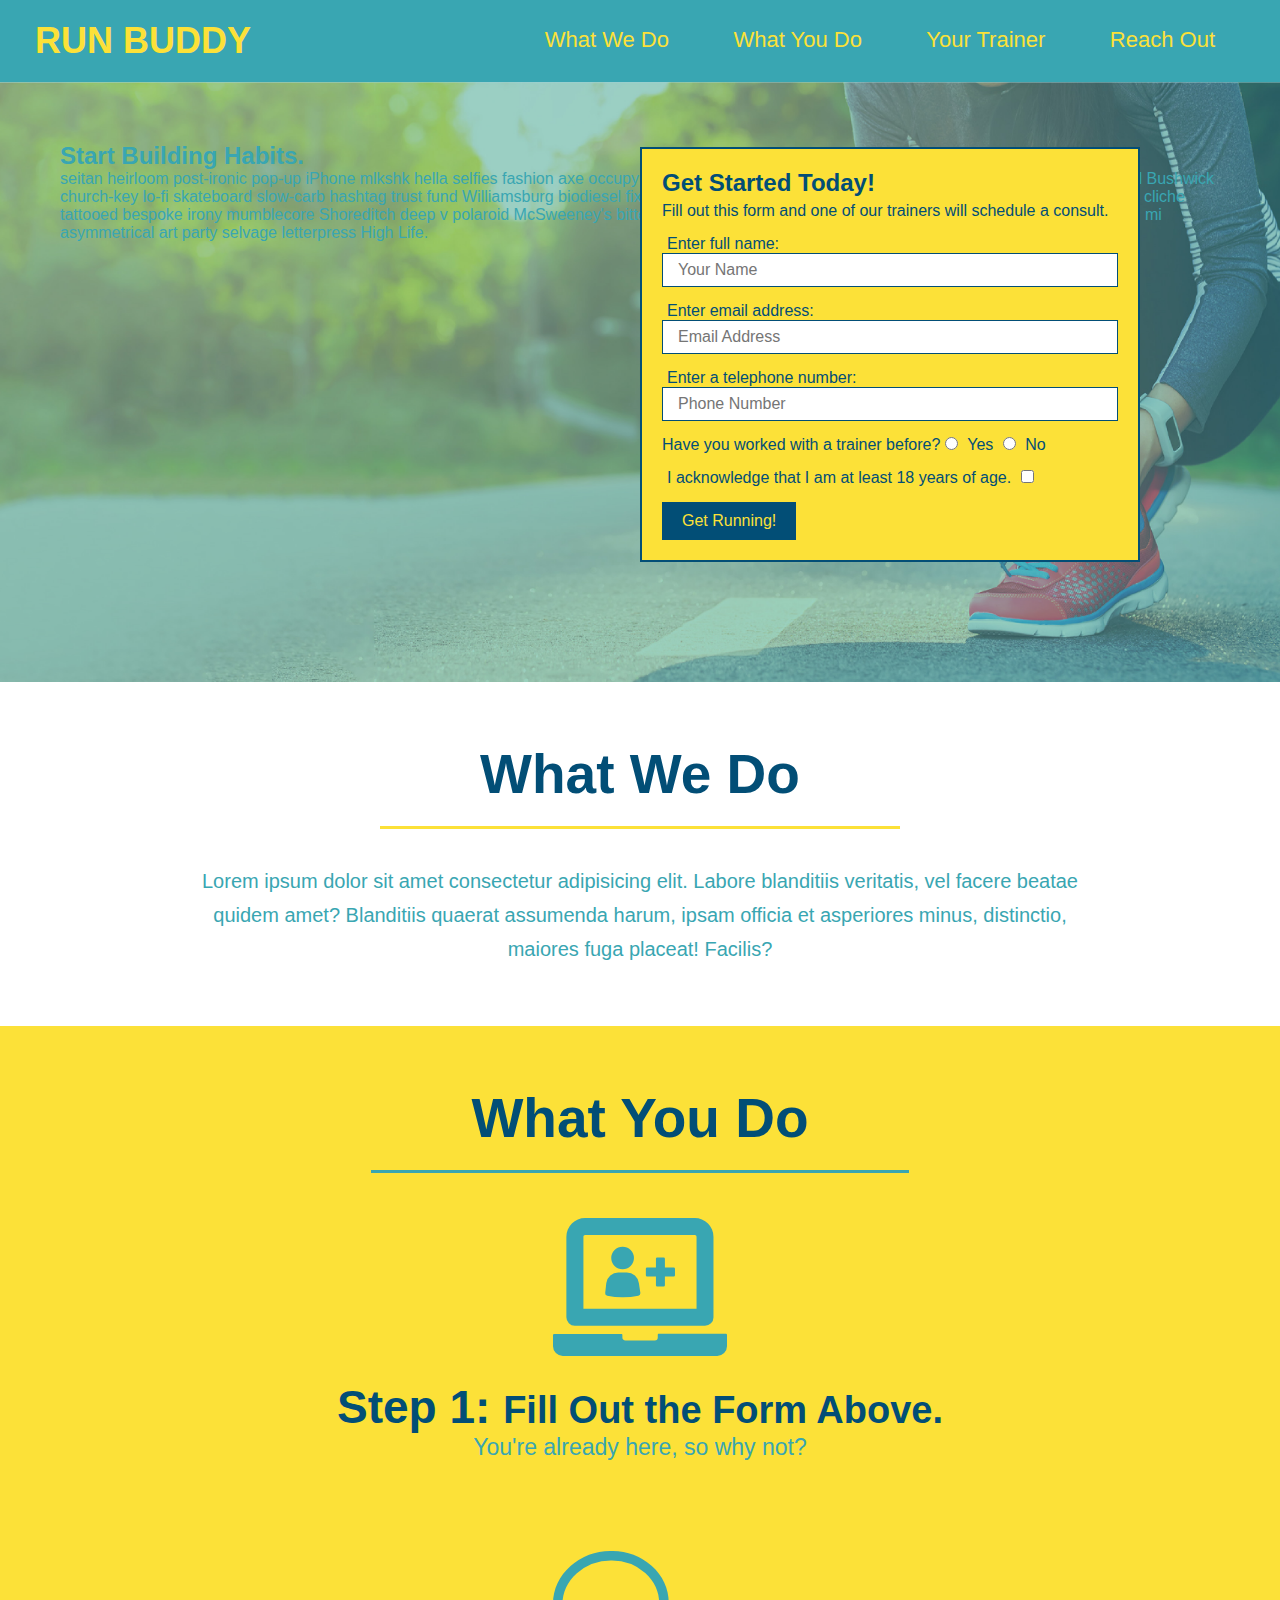
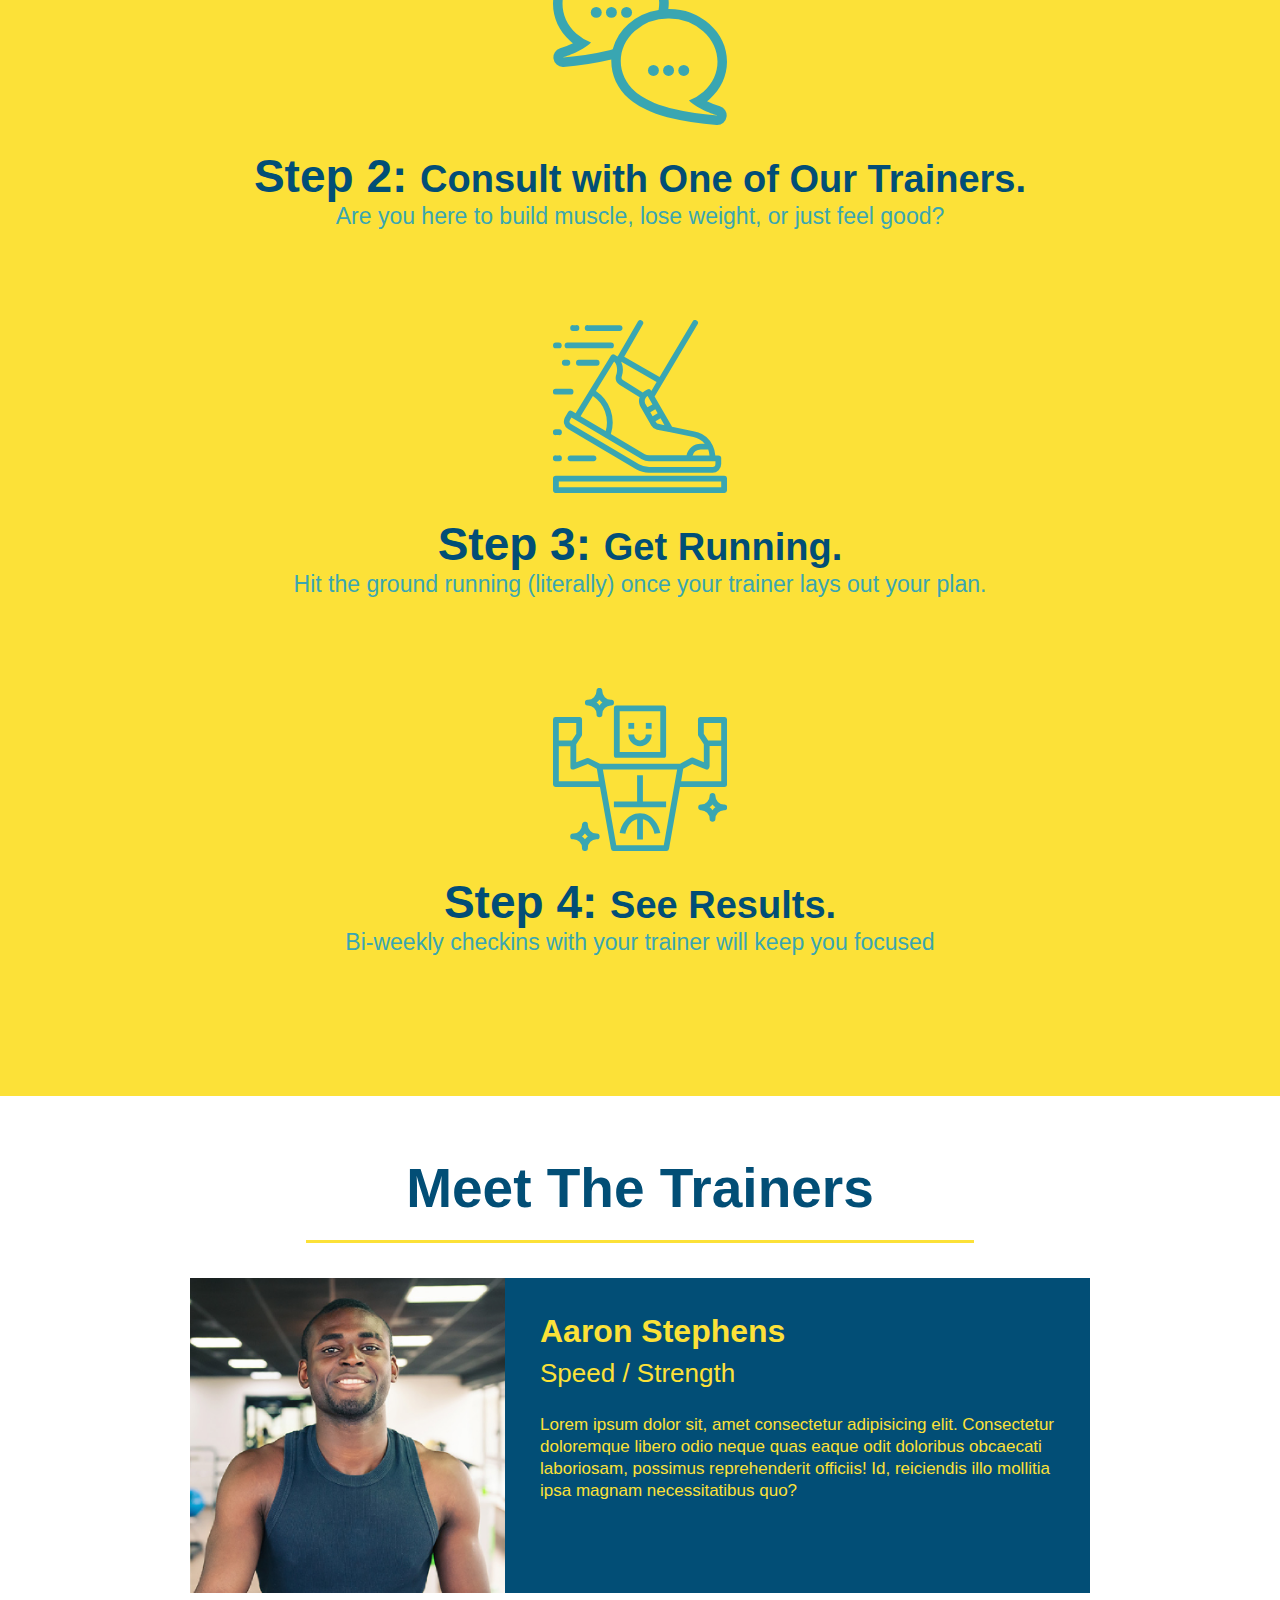
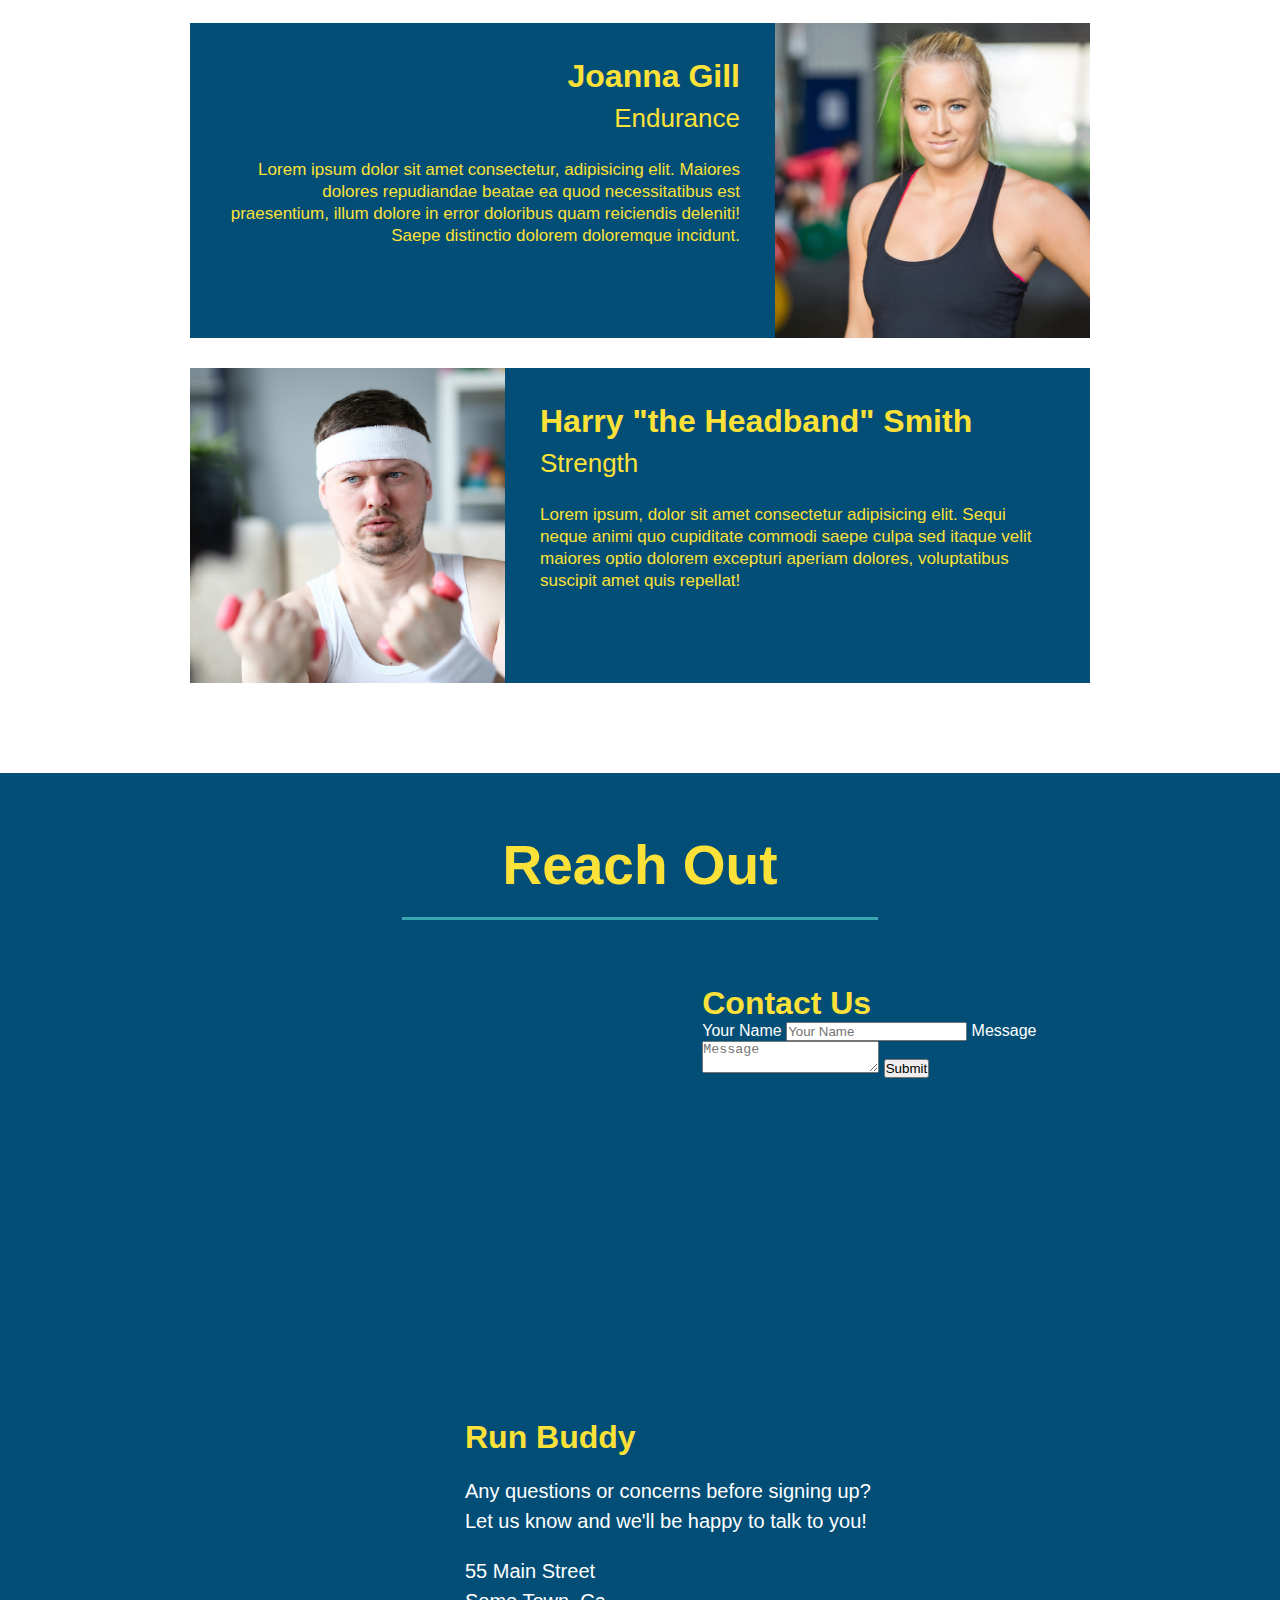
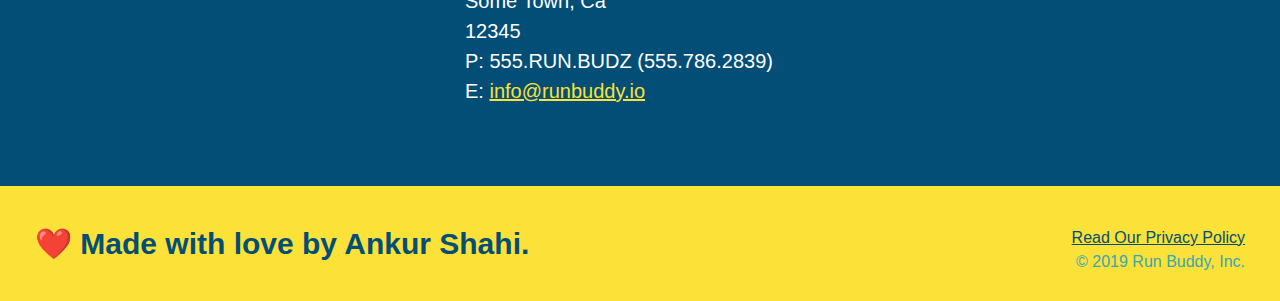
==== index.html @ aff2d330 "add contact form" ====
<!DOCTYPE html>
<html lang="en">
<head>
    <meta charset="UTF-8">
    <meta http-equiv="X-UA-Compatible" content="IE=edge">
    <meta name="viewport" content="width=device-width, initial-scale=1.0">
    <link rel="stylesheet" href="./assets/css/style.css"/>
    <title>Run Buddy</title>
</head>
<body>
    <!-- navigation -->
    <header>
        <h1><a href="/">RUN BUDDY</a></h1>
        <nav>
            <ul>
                <li><a href="#what-we-do">What We Do</a></li>
                <li><a href="#what-you-do">What You Do</a></li>
                <li><a href="#your-trainers">Your Trainer</a></li>
                <li><a href="#reach-out">Reach Out</a></li>
            </ul>
        </nav>
    </header>
    
    <!-- hero/jumbotron -->
    <section class="hero">
        <div class="hero-cta">
            <h2>Start Building Habits.</h2>
            <p>
                seitan heirloom post-ironic pop-up iPhone mlkshk hella selfies fashion axe occupy readymade put a bird on it messenger bag Wes Anderson Schlitz plaid Bushwick church-key lo-fi skateboard slow-carb hashtag trust fund Williamsburg biodiesel fixie farm-to-table 8-bit banjo XOXO Banksy chillwave bicycle rights retro cliche tattooed bespoke irony mumblecore Shoreditch deep v polaroid McSweeney's bitters cray gentrify tofu Marfa you probably haven't heard of them yr banh mi asymmetrical art party selvage letterpress High Life.
            </p>
        </div>
        <div class="hero-form">
            <h3>Get Started Today!</h3>
            <p>Fill out this form and one of our trainers will schedule a consult.</p>
            <form>
                <label for="name">Enter full name:</label>
                <input type="text" placeholder="Your Name" name="name" id="name" class="form-input"/>
                <label for="email">Enter email address:</label>
                <input type="email" placeholder="Email Address" name="email" id="email" class="form-input" />
                <label for="phone">Enter a telephone number:</label>
                <input type="tel" placeholder="Phone Number" name="phone" id="phone" class="form-input">
                <p>Have you worked with a trainer before?
                    <input type="radio" name="trainer-confirm" value="yes" id="trainer-yes">
                    <label for="trainer-yes">Yes</label>
                    <input type="radio" name="trainer-confirm" value="no" id="trainer-no">
                    <label for="trainer-yes">No</label>
                </p>
                <p>
                    <label for="checkbox">I acknowledge that I am at least 18 years of age.</label>
                    <input type="checkbox" name="age-confirm" id="checkbox" value="yes">
                </p>
                <button type="submit">Get Running!</button>
            </form>
        </div>
    </section>

    <!-- "what we do" section -->
    <section id="what-we-do" class="intro">
        <h2 class="section-title primary-border">What We Do</h2>
        <p>Lorem ipsum dolor sit amet consectetur adipisicing elit. Labore blanditiis veritatis, vel facere beatae quidem amet? Blanditiis quaerat assumenda harum, ipsam officia et asperiores minus, distinctio, maiores fuga placeat! Facilis?</p>
    </section>
    
    <!-- "what you do" section -->
    <section id="what-you-do" class="steps">
        <h2 class="section-title secondary-border">What You Do</h2>

        <div>
            <img src="./assets/images/step-1.svg" alt=""/>
            <h3>Step 1: <span class="">Fill Out the Form Above.</span></h3>
            <p>You're already here, so why not?</p>
        </div>

        <div>
            <img src="./assets/images/step-2.svg" alt=""/>
            <h3>Step 2: <span>Consult with One of Our Trainers.</span></h3>
            <p>Are you here to build muscle, lose weight, or just feel good?</p>
        </div>

        <div>
            <img src="./assets/images/step-3.svg" alt=""/>
            <h3>Step 3: <span>Get Running.</span></h3>
            <p>Hit the ground running (literally) once your trainer lays out your plan.</p>
        </div>

        <div>
            <img src="./assets/images/step-4.svg" alt=""/>
            <h3>Step 4: <span>See Results.</span></h3>
            <p>Bi-weekly checkins with your trainer will keep you focused</p>
        </div>
    </section>
    
    <!-- "meet the trainers" section -->
    <section id="your-trainers" class="trainers">
        <h2 class="section-title primary-border">Meet The Trainers</h2>
        <article class="trainer">
            <img src="./assets/images/trainer-1.jpg" alt="Arron Stephens in his workout clothes, ready to pump iron"/>
            <div class="trainer-bio text-left">
                <h3>Aaron Stephens</h3>
                <h4>Speed / Strength</h4>
                <p>Lorem ipsum dolor sit, amet consectetur adipisicing elit. Consectetur doloremque libero odio neque quas eaque odit doloribus obcaecati laboriosam, possimus reprehenderit officiis! Id, reiciendis illo mollitia ipsa magnam necessitatibus quo?</p>  
            </div>
        </article>

        <article class="trainer">
            <div class="trainer-bio text-right">
                <h3>Joanna Gill</h3>
                <h4>Endurance</h4>
                <p>Lorem ipsum dolor sit amet consectetur, adipisicing elit. Maiores dolores repudiandae beatae ea quod necessitatibus est praesentium, illum dolore in error doloribus quam reiciendis deleniti! Saepe distinctio dolorem doloremque incidunt.</p>
            </div>
            <img src="./assets/images/trainer-2.jpg" alt="Joanna Gill cooling off after a workout"/>
        </article>

        <article class="trainer">
            <img src="./assets/images/trainer-3.jpg" alt="Harry Smith wearing a headband and lifting comically small pink weights" />
            <div class="trainer-bio text-left">
              <h3>Harry "the Headband" Smith</h3>
              <h4>Strength</h4>
              <p>
                Lorem ipsum, dolor sit amet consectetur adipisicing elit. Sequi neque animi quo cupiditate commodi saepe culpa sed
                itaque velit maiores optio dolorem excepturi aperiam dolores, voluptatibus suscipit amet quis repellat!
              </p>
            </div>
          </article>
    </section>
    
    <!-- "reach out" section -->
    <section id="reach-out" class="contact">
        <h2 class="section-title secondary-border">Reach Out</h2>
        <div class="contact-info">
            <div>
                <iframe 
                src="https://www.google.com/maps/embed?pb=!1m18!1m12!1m3!1d2889.645141025441!2d-79.64444258394111!3d43.59310727912338!2m3!1f0!2f0!3f0!3m2!1i1024!2i768!4f13.1!3m3!1m2!1s0x882b47149e001f97%3A0xf50b13c4cabe7fbc!2sSquare%20One%20Shopping%20Centre!5e0!3m2!1sen!2sca!4v1635217441293!5m2!1sen!2sca"
                style="border:0;" 
                allowfullscreen="" 
                loading="lazy">
                </iframe>
            </div>
            <div>
                <h3>Contact Us</h3>
                <form>
                    <label for='contact-name'>Your Name</label>
                    <input type="text" name="contact-name" id="contact-name" placeholder="Your Name"/>
                
                    <label for="contact-message">Message</lable>
                    <textarea id="contact-message" name="contact-message" placeholder="Message"></textarea>
                
                    <button type="submit">Submit</button>
                </form>
            </div>
            <div>
                <h3>Run Buddy</h3>
                <p> Any questions or concerns before signing up? <br/>
                    Let us know and we'll be happy to talk to you!
                </p>
                <address>
                    55 Main Street<br/>
                    Some  Town, Ca<br/>
                    12345<br/>
                    P: 555.RUN.BUDZ (555.786.2839)<br/>
                    E: <a href="mailto:info@runbuddy.io">info@runbuddy.io</a><br/>
                </address>
            </div>
        </div>
    </section>
    
    <!-- footer -->
    <footer>
        <h2>❤️ Made with love by Ankur Shahi.</h2>
        <div>
            <a href="./privacy-policy.html">Read Our Privacy Policy</a><br/>
            &copy; 2019 Run Buddy, Inc.
        </div>
    </footer>
    
</body>
</html>
---- assets/css/style.css ----
* {
    margin:0;
    padding: 0;
    box-sizing: border-box;
}
body {
    color: #39a6b2;
    font-family: Helvetica, Arial, sans-serif;
  }

header {
    padding: 20px 35px;
    background-color: #39a6b2;
}

header h1 {
    font-weight: bold;
    font-size: 36px;
    color: #fce138;
    margin: 0;
    display: inline;
}

header a {
    color: #fce138;
    text-decoration: none;
}

header nav {
    float: right;
    margin: 7px 0;;
}

header nav ul li {
    display: inline;
}

header nav ul li a {
    margin: 0 30px;
    font-weight: lighter;
    font-size: 22px;
}

footer {
    background: #fce138;
    width: 100%;
    padding: 40px 35px;
}

footer h2 {
    display: inline;
    margin: 0;
    font-size: 30px;
    color: #024e76;
}

footer div {
    float: right;
    line-height: 1.5;
    text-align: right;
}

footer a {
    color: #024e76;
}

section {
    padding: 60px;
}

/* Hero Style Start */
.hero {
    background-image: url("../images/hero-bg.jpg");
    background-size: cover;
    background-position: center;
    height: 600px;
    position: relative;
}

.hero-form {
    color: #024e76;
    background-color:#fce138;
    width: 500px;
    padding: 20px;
    border:#024e76 solid 2px;
    position: absolute;
    right: 140px;
    bottom:120px;
}

.hero-form h3 {
    font-size: 24px;
    margin: 0;
}

.hero-form p {
    margin: 5px 0 15px 0;
}

.form-input {
    border: 1px solid #024e76;
    display: block;
    padding:7px 15px;
    font-size: 16px;
    color: #024e76;
    width:100%;
    margin-bottom: 15px;;
}
.hero-form label {
    margin: 0 5px;
}

.hero-form button {
    background-color: #024e76;
    color:#fce138;
    padding: 10px 20px;
    border: none;
    font-size: 16px;
}
/* Hero Style Ends */

.intro {
    text-align: center;
}

.intro p {
    line-height: 1.7;
    color: #39a6b2;
    width: 80%;
    font-size: 20px;
    margin: 0 auto;
}

.steps {
    text-align: center;
    background: #fce138;
}

.steps div {
    margin-bottom: 80px;
}

.steps img {
    width: 15%;
    margin: 10px 0;
}

.steps h3 {
    color:#024e76;
    font-size: 46px;
    margin-top: 10px;
}

.steps p {
    color: #39a6b2;
    font-size: 23px;
}

.steps span {
    font-size: 38px;
}

.section-title {
    font-size: 55px;
    color: #024e76;
    margin-bottom: 35px;
    padding: 0 100px 20px 100px;
    border-bottom: 3px solid;
    display: inline-block;
}

.primary-border {
    border-color: #fce138
}

.secondary-border {
    border-color: #39a6b2;
}

.trainers {
    text-align: center;
}

.trainer {
    width: 900px;
    margin: 0 auto 30px auto;
    background: #024e76;
    color: #fce138;
    overflow: auto;
}

.trainer img {
    width:35%;
    float: left;
}

.trainer-bio {
    padding: 35px;
    float: left;
    width:65%;
}

.text-left {
    text-align: left;
}

.text-right {
    text-align: right;
}

.trainer-bio h3 {
    font-size: 32px;
    margin-bottom: 8px;
}

.trainer-bio h4 {
    font-weight: lighter;
    font-size: 26px;
    margin-bottom: 25px;
}

.trainer-bio p {
    font-size: 17px;
    line-height: 1.3;
}

.contact {
    background: #024e76;
    text-align: center;
}

.contact h2 {
    color: #fce138;
}

.contact-info iframe {
    width: 400px;
    height: 400px;
}

.contact-info div {
    width: 410px;
    display:inline-block;
    vertical-align: top;
    text-align: left;
    margin: 30px 0 0 60px;
    color: white
}
.contact-info h3 {
    color: #fce138;
    font-size: 32px;
}

.contact-info p, .contact-info address {
    margin: 20px 0;
    font-size: 20px;
    line-height: 1.5;
    font-style: normal;
}

.contact-info a {
    color: #fce138;
}
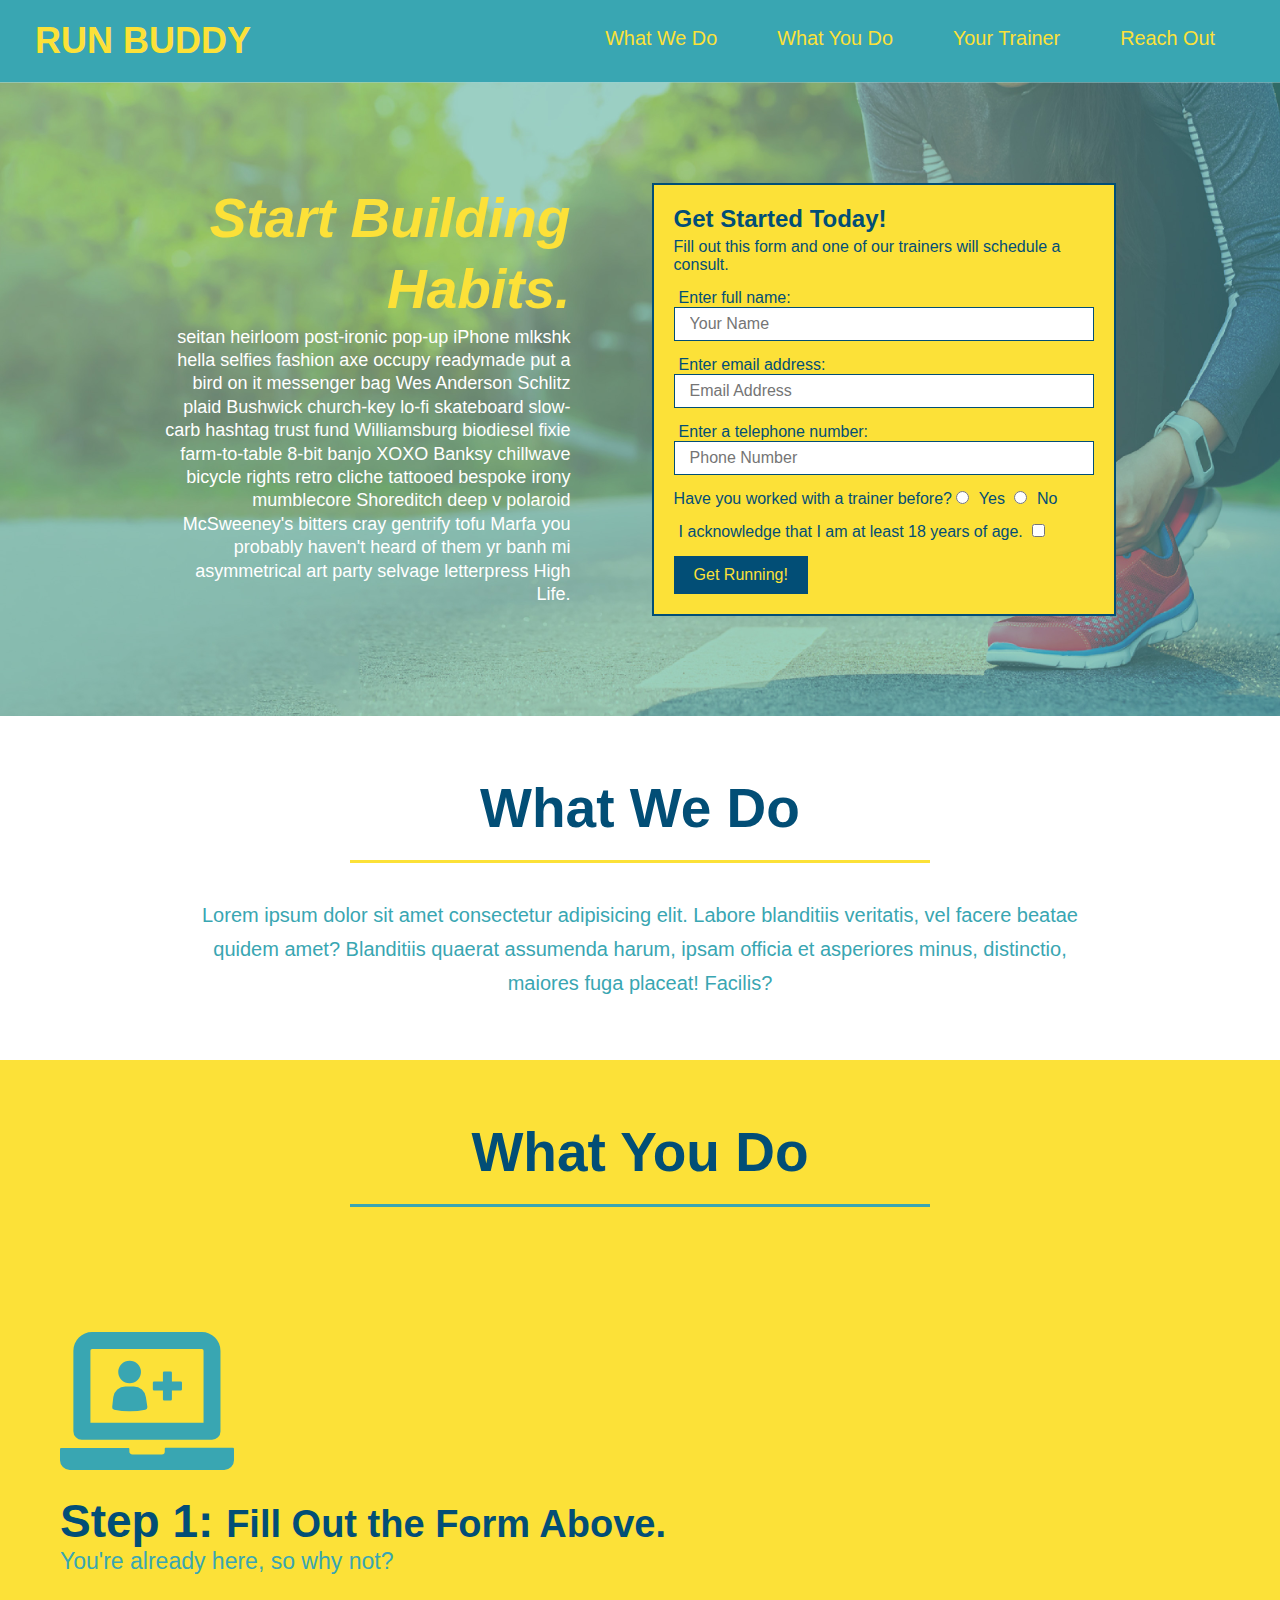
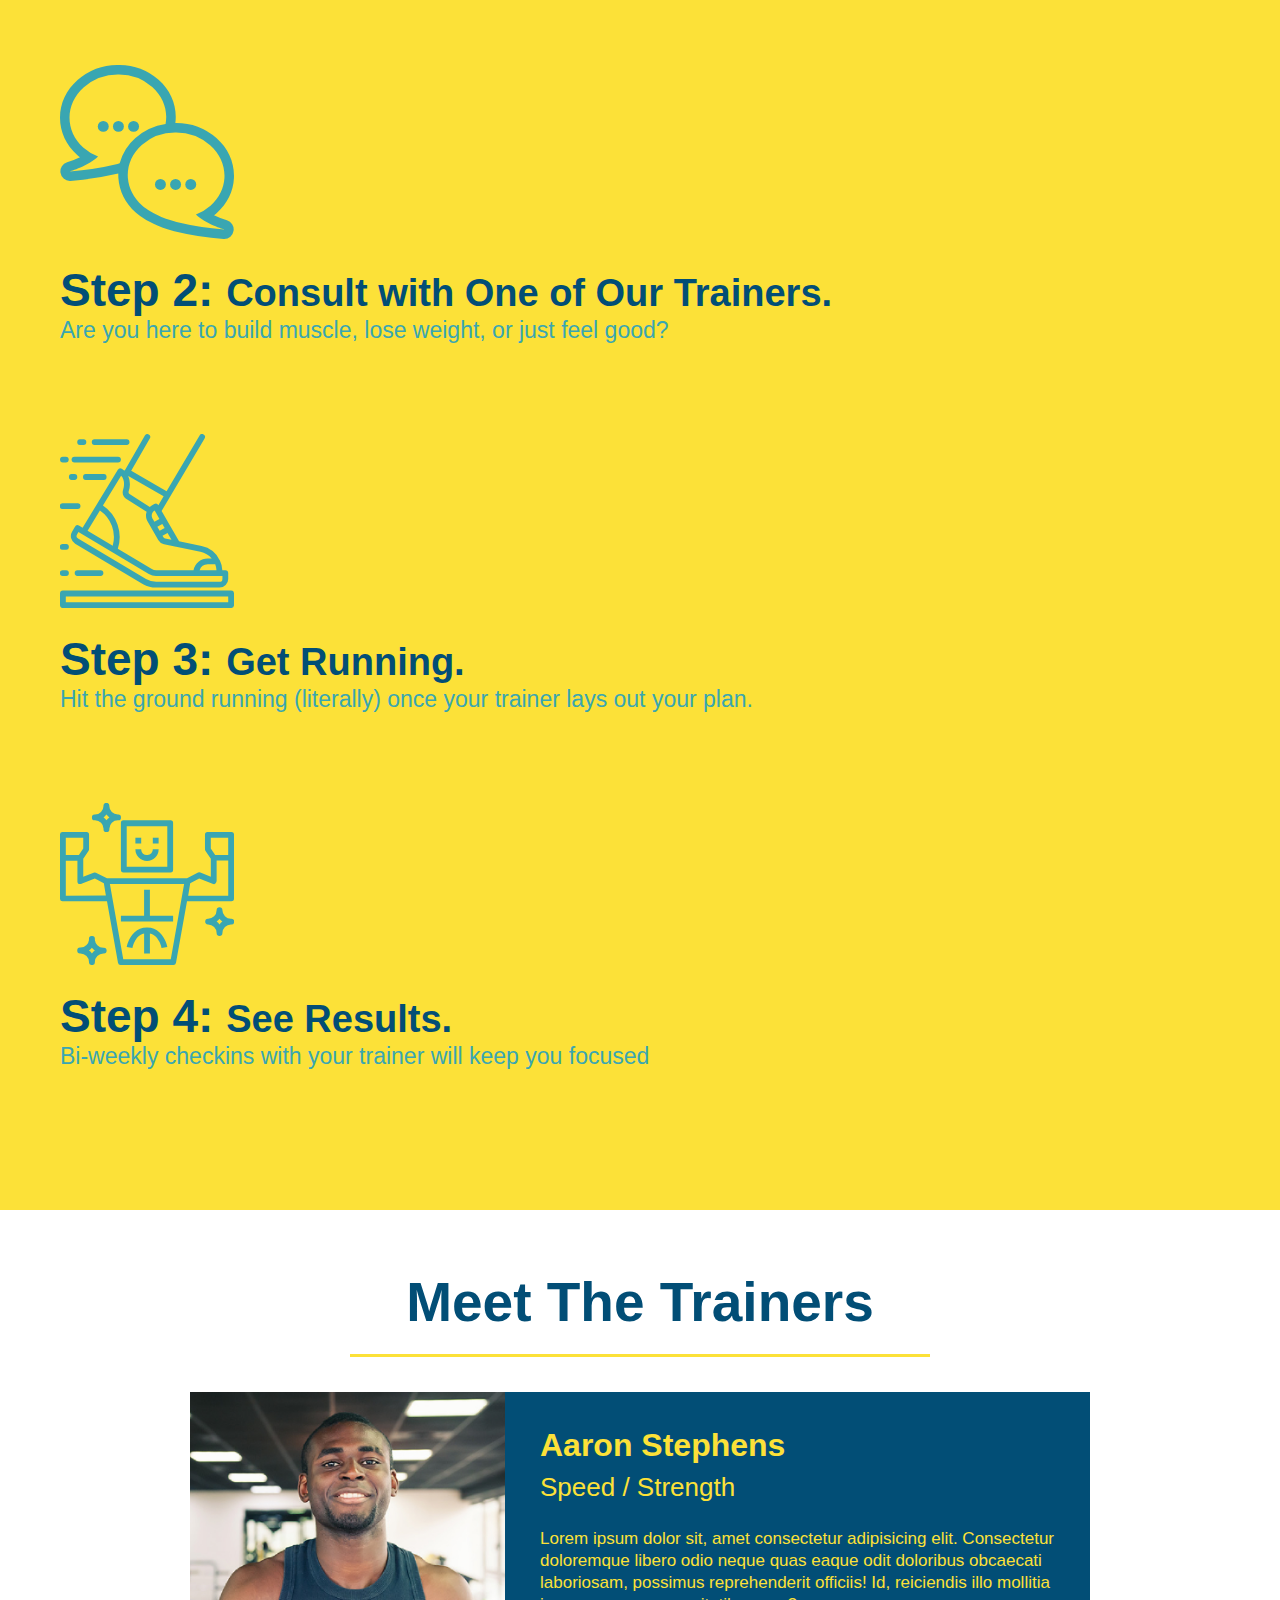
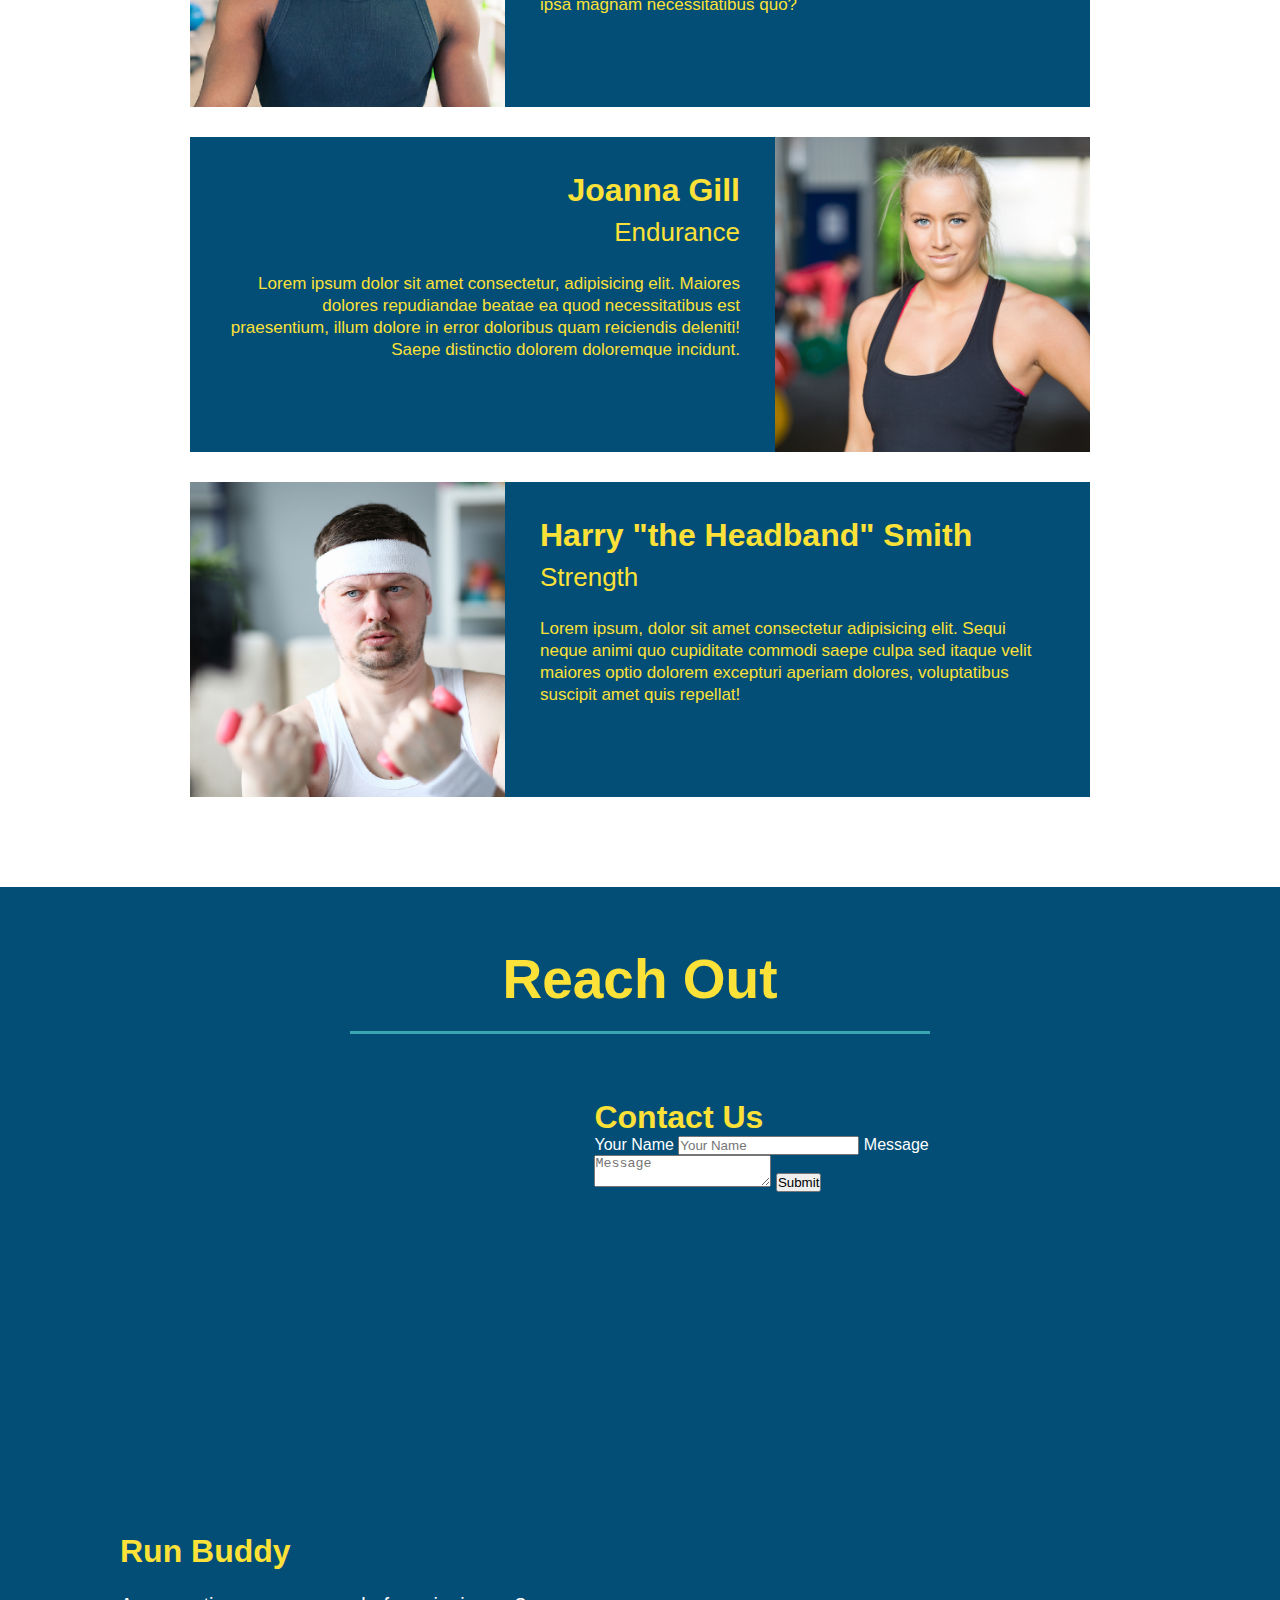
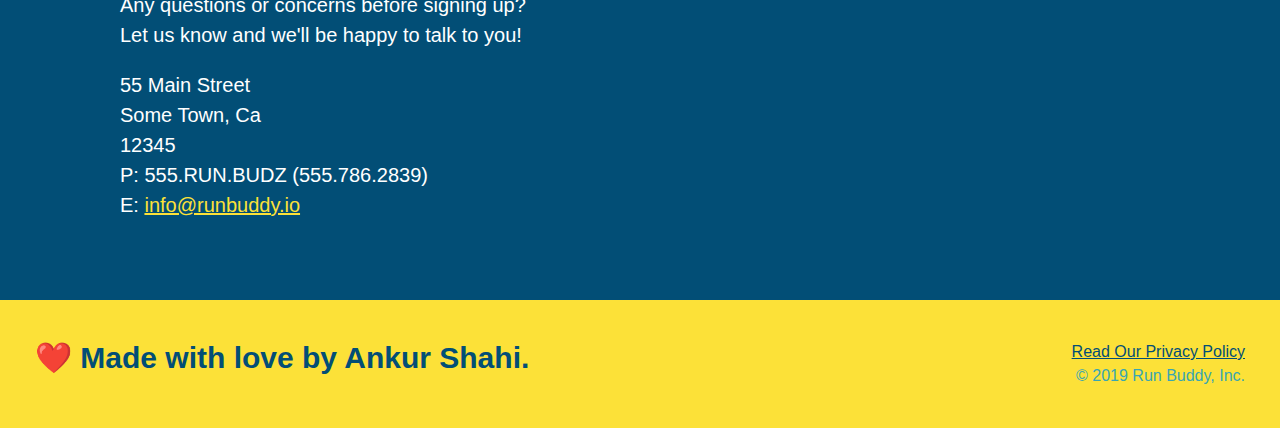
==== commit 67663ae7: "add flexbox to the section titles" ====
--- a/index.html
+++ b/index.html
@@ -56,14 +56,21 @@
 
     <!-- "what we do" section -->
     <section id="what-we-do" class="intro">
-        <h2 class="section-title primary-border">What We Do</h2>
-        <p>Lorem ipsum dolor sit amet consectetur adipisicing elit. Labore blanditiis veritatis, vel facere beatae quidem amet? Blanditiis quaerat assumenda harum, ipsam officia et asperiores minus, distinctio, maiores fuga placeat! Facilis?</p>
+        <div class="flex-row">
+            <h2 class="section-title primary-border">What We Do</h2>
+        </div>
+
+        <div class="flex-row">
+            <p>Lorem ipsum dolor sit amet consectetur adipisicing elit. Labore blanditiis veritatis, vel facere beatae quidem amet? Blanditiis quaerat assumenda harum, ipsam officia et asperiores minus, distinctio, maiores fuga placeat! Facilis?</p>
+        </div>
     </section>
     
     <!-- "what you do" section -->
     <section id="what-you-do" class="steps">
-        <h2 class="section-title secondary-border">What You Do</h2>
-
+        <div class="flex-row">
+            <h2 class="section-title secondary-border">What You Do</h2>
+        </div>
+        
         <div>
             <img src="./assets/images/step-1.svg" alt=""/>
             <h3>Step 1: <span class="">Fill Out the Form Above.</span></h3>
@@ -91,7 +98,10 @@
     
     <!-- "meet the trainers" section -->
     <section id="your-trainers" class="trainers">
-        <h2 class="section-title primary-border">Meet The Trainers</h2>
+        <div class="flex-row">
+            <h2 class="section-title primary-border">Meet The Trainers</h2>
+        </div>
+        
         <article class="trainer">
             <img src="./assets/images/trainer-1.jpg" alt="Arron Stephens in his workout clothes, ready to pump iron"/>
             <div class="trainer-bio text-left">
@@ -125,7 +135,10 @@
     
     <!-- "reach out" section -->
     <section id="reach-out" class="contact">
-        <h2 class="section-title secondary-border">Reach Out</h2>
+        <div class="flex-row">
+            <h2 class="section-title secondary-border">Reach Out</h2>
+        </div>
+        
         <div class="contact-info">
             <div>
                 <iframe 
--- a/assets/css/style.css
+++ b/assets/css/style.css
@@ -11,6 +11,9 @@
 header {
     padding: 20px 35px;
     background-color: #39a6b2;
+    display: flex;
+    justify-content: space-between;
+    flex-wrap:wrap
 }
 
 header h1 {
@@ -18,7 +21,6 @@
     font-size: 36px;
     color: #fce138;
     margin: 0;
-    display: inline;
 }
 
 header a {
@@ -26,36 +28,42 @@
     text-decoration: none;
 }
 
-header nav {
-    float: right;
+header nav { 
     margin: 7px 0;;
 }
 
-header nav ul li {
-    display: inline;
+header nav ul {
+    display: flex;
+    flex-wrap:wrap;
+    justify-content: space-between;
+    align-items: center;
+    list-style: none;
 }
 
 header nav ul li a {
     margin: 0 30px;
     font-weight: lighter;
-    font-size: 22px;
+    font-size: 1.55vw;
 }
 
 footer {
     background: #fce138;
     width: 100%;
     padding: 40px 35px;
+    display:flex;
+    justify-content: space-between;
+    flex-wrap: wrap;
 }
 
 footer h2 {
-    display: inline;
+    
     margin: 0;
     font-size: 30px;
     color: #024e76;
 }
 
 footer div {
-    float: right;
+    
     line-height: 1.5;
     text-align: right;
 }
@@ -73,19 +81,32 @@
     background-image: url("../images/hero-bg.jpg");
     background-size: cover;
     background-position: center;
-    height: 600px;
-    position: relative;
-}
-
+    display: flex;
+    justify-content: center;
+    flex-wrap: wrap;
+}
+
+.hero-cta {
+    width:35%;
+    text-align: right;
+    margin:3.5%;
+    color:#fff;
+    font-size:18px;
+    line-height: 1.3;
+}
+
+.hero-cta h2 {
+    font-style: italic;
+    font-size: 55px;
+    color: #fce138;
+}
 .hero-form {
     color: #024e76;
     background-color:#fce138;
-    width: 500px;
+    width:40%;
+    margin:3.5%;
     padding: 20px;
     border:#024e76 solid 2px;
-    position: absolute;
-    right: 140px;
-    bottom:120px;
 }
 
 .hero-form h3 {
@@ -119,9 +140,6 @@
 }
 /* Hero Style Ends */
 
-.intro {
-    text-align: center;
-}
 
 .intro p {
     line-height: 1.7;
@@ -129,10 +147,10 @@
     width: 80%;
     font-size: 20px;
     margin: 0 auto;
+    text-align: center;
 }
 
 .steps {
-    text-align: center;
     background: #fce138;
 }
 
@@ -163,10 +181,11 @@
 .section-title {
     font-size: 55px;
     color: #024e76;
-    margin-bottom: 35px;
-    padding: 0 100px 20px 100px;
     border-bottom: 3px solid;
-    display: inline-block;
+    padding-bottom:20px;
+    text-align: center;
+    margin: 0 auto 35px auto;
+    width:50%;
 }
 
 .primary-border {
@@ -175,10 +194,6 @@
 
 .secondary-border {
     border-color: #39a6b2;
-}
-
-.trainers {
-    text-align: center;
 }
 
 .trainer {
@@ -200,14 +215,6 @@
     width:65%;
 }
 
-.text-left {
-    text-align: left;
-}
-
-.text-right {
-    text-align: right;
-}
-
 .trainer-bio h3 {
     font-size: 32px;
     margin-bottom: 8px;
@@ -226,7 +233,6 @@
 
 .contact {
     background: #024e76;
-    text-align: center;
 }
 
 .contact h2 {
@@ -260,4 +266,16 @@
 
 .contact-info a {
     color: #fce138;
+}
+
+.text-left {
+    text-align: left;
+}
+
+.text-right {
+    text-align: right;
+}
+
+.flex-row {
+    display: flex;
 }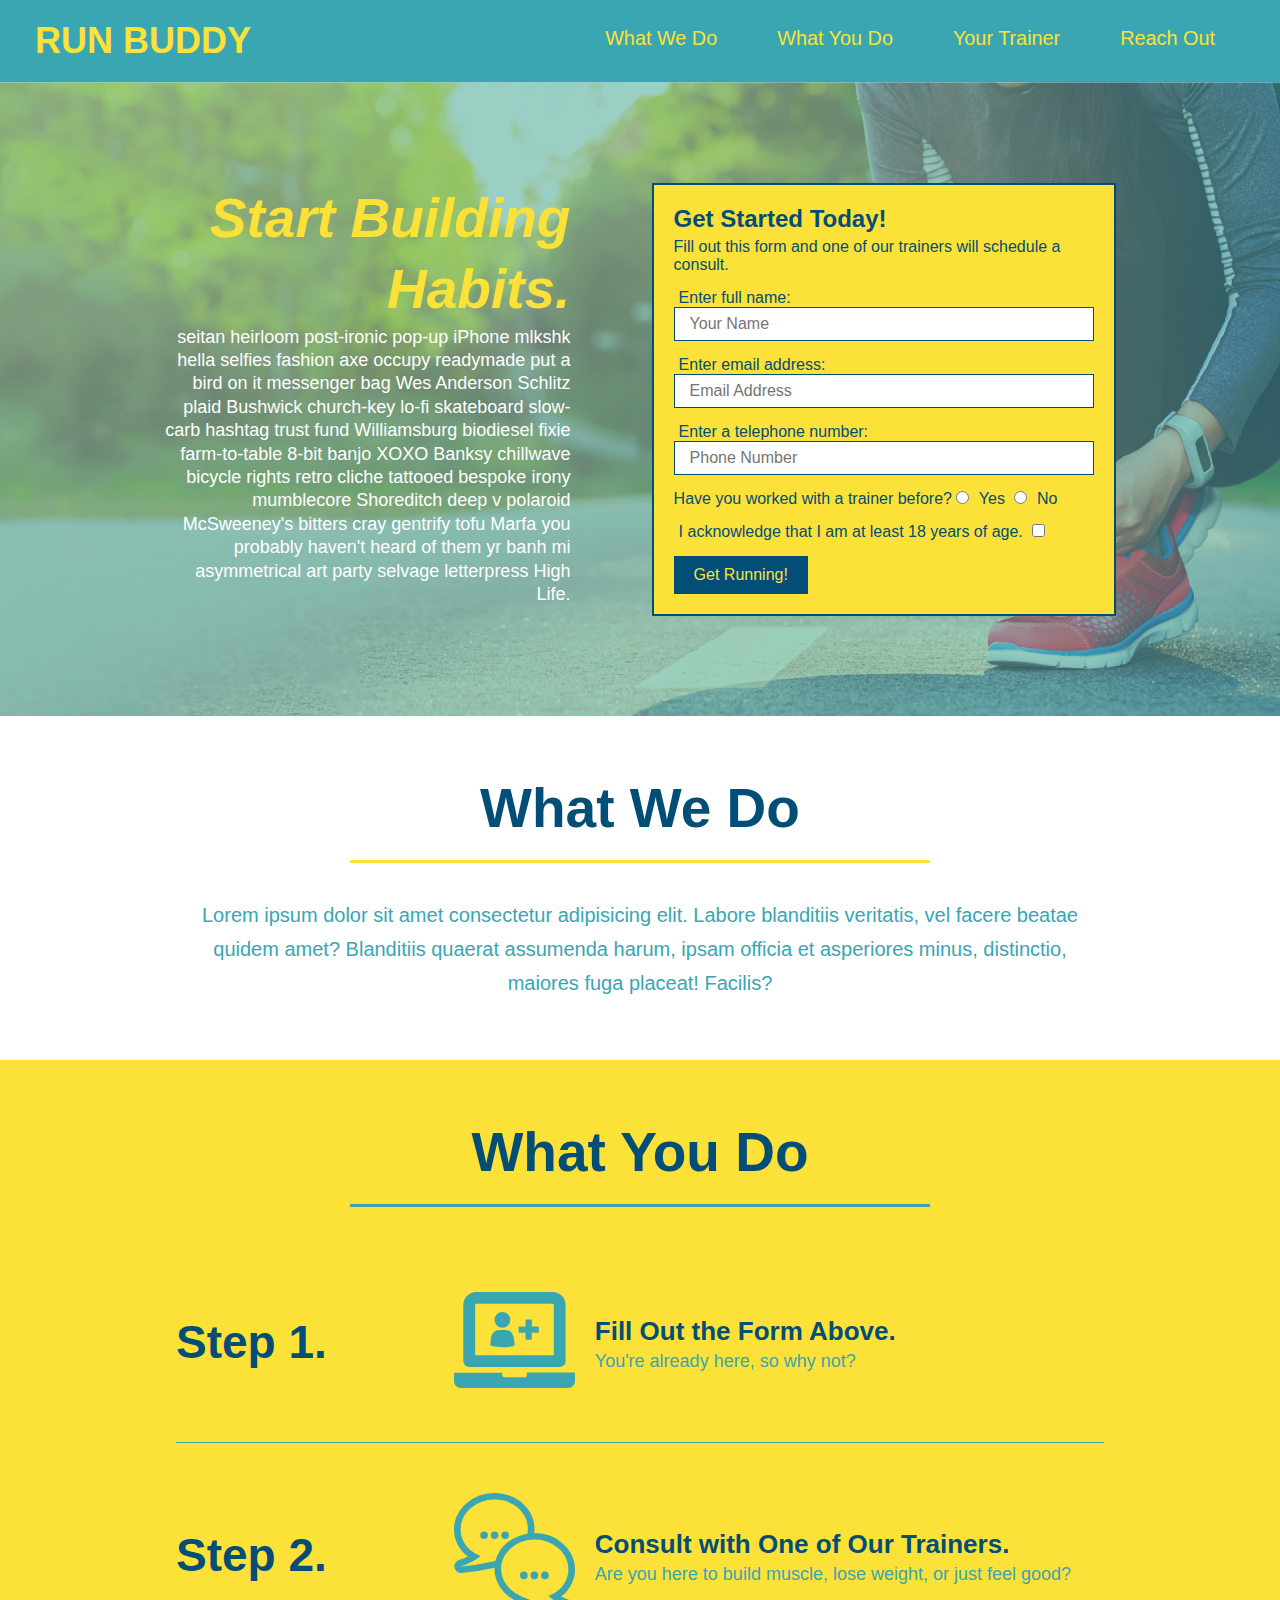
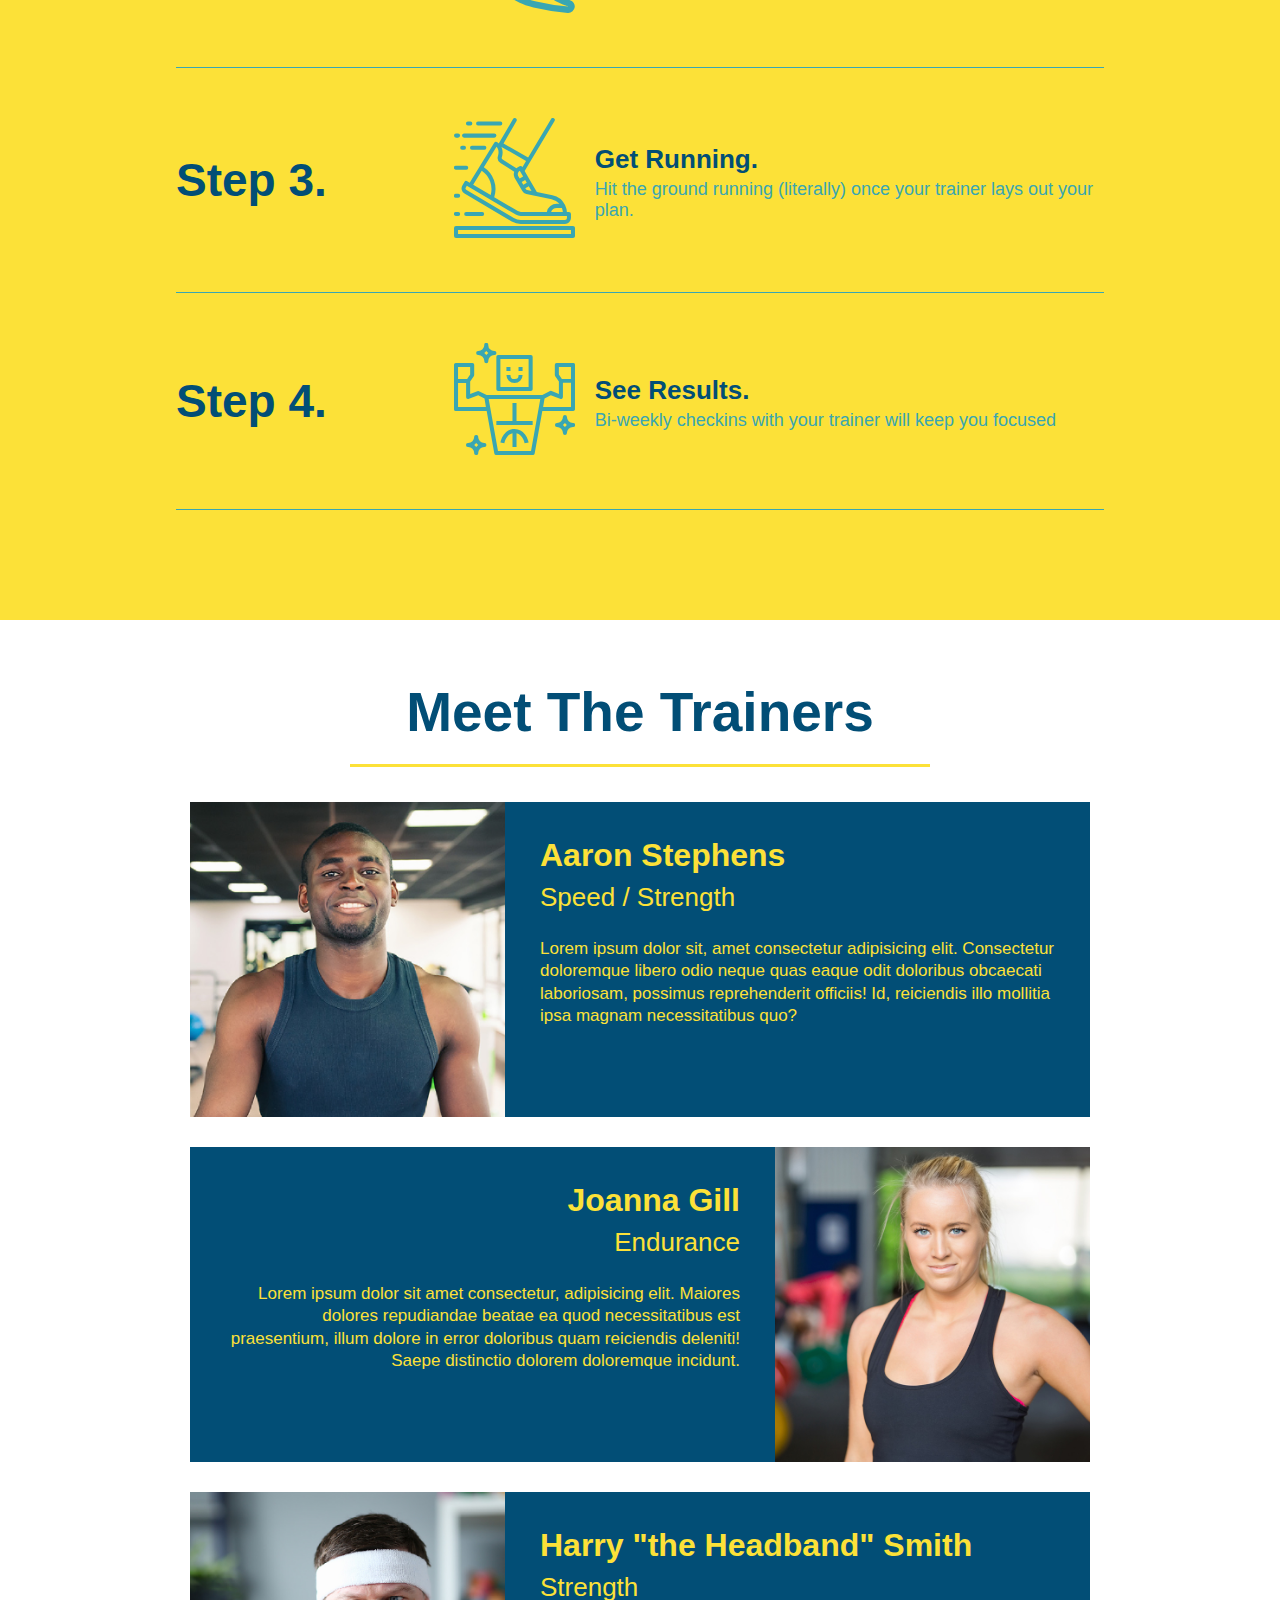
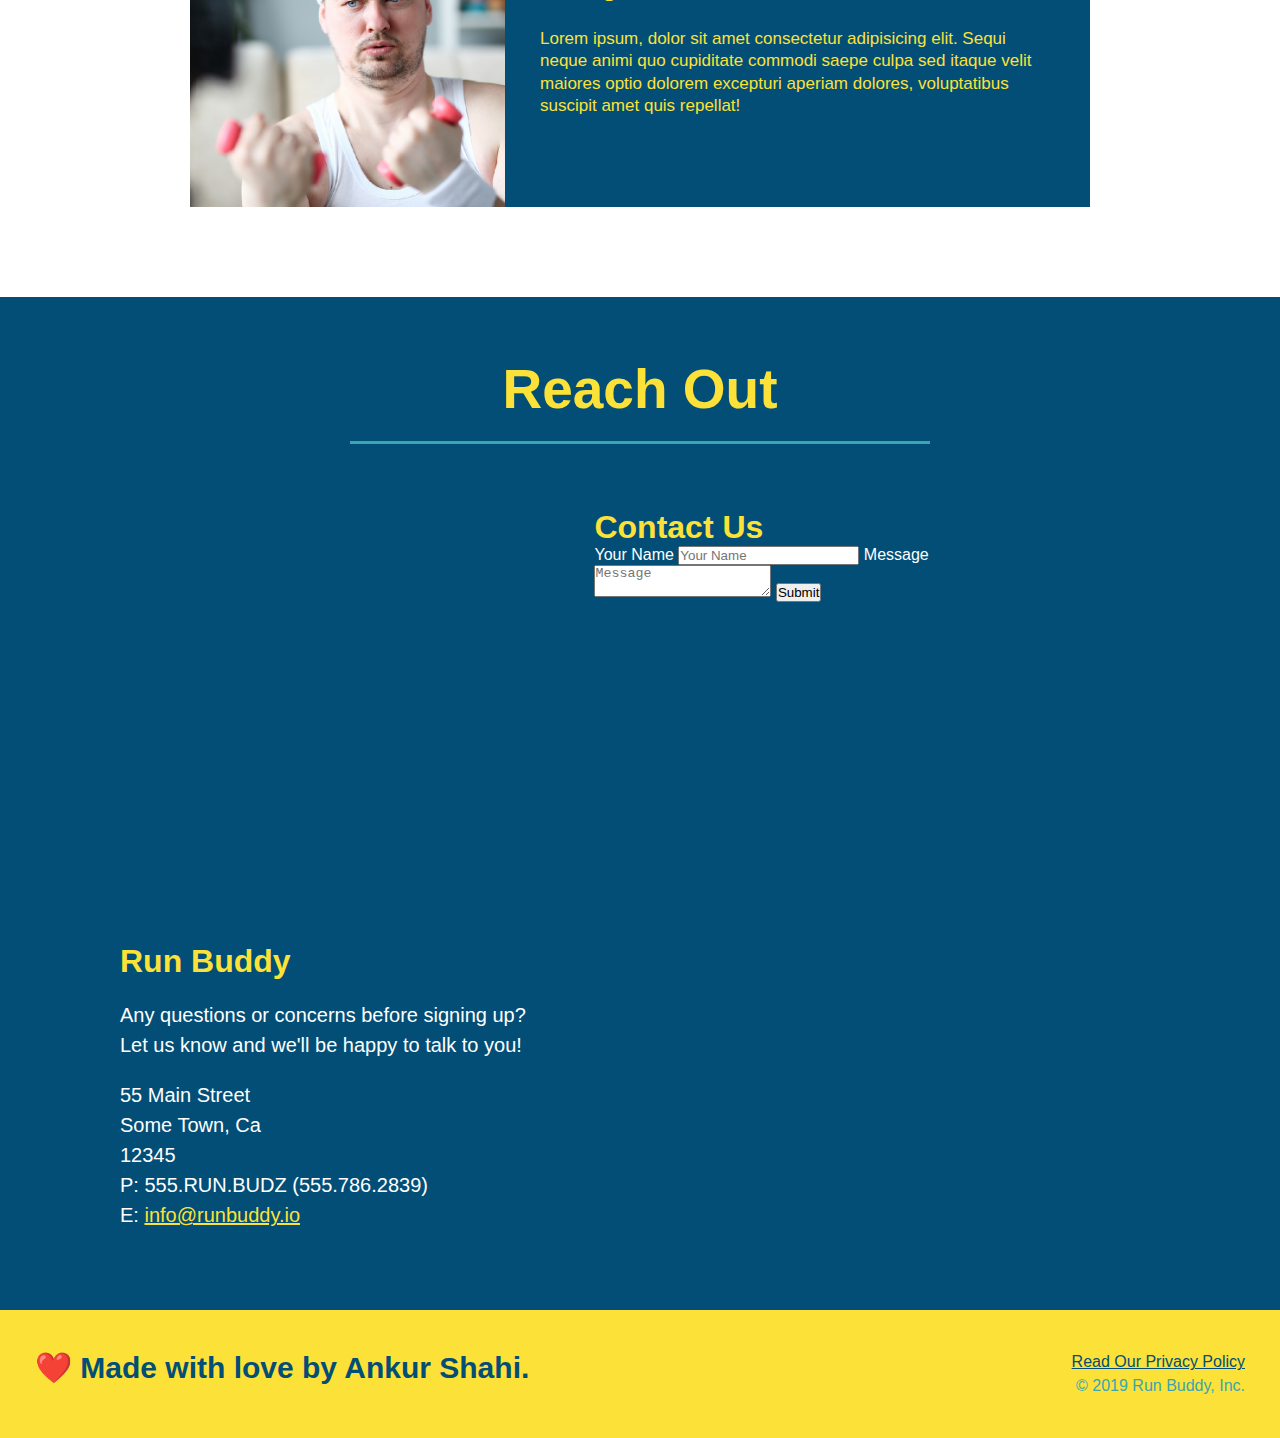
==== commit 9a1364e6: "add flexbox to the steps" ====
--- a/index.html
+++ b/index.html
@@ -72,28 +72,65 @@
         </div>
         
         <div>
-            <img src="./assets/images/step-1.svg" alt=""/>
-            <h3>Step 1: <span class="">Fill Out the Form Above.</span></h3>
-            <p>You're already here, so why not?</p>
-        </div>
-
-        <div>
-            <img src="./assets/images/step-2.svg" alt=""/>
-            <h3>Step 2: <span>Consult with One of Our Trainers.</span></h3>
-            <p>Are you here to build muscle, lose weight, or just feel good?</p>
-        </div>
-
-        <div>
-            <img src="./assets/images/step-3.svg" alt=""/>
-            <h3>Step 3: <span>Get Running.</span></h3>
-            <p>Hit the ground running (literally) once your trainer lays out your plan.</p>
-        </div>
-
-        <div>
-            <img src="./assets/images/step-4.svg" alt=""/>
-            <h3>Step 4: <span>See Results.</span></h3>
-            <p>Bi-weekly checkins with your trainer will keep you focused</p>
-        </div>
+            <div class="step">
+                <h3>Step 1.</h3>
+                <div class="step-info">
+                    <div class="step-img">
+                        <img src="./assets/images/step-1.svg" alt=""/>
+                    </div>
+                    <div class="step-text">
+                        <h4>Fill Out the Form Above.</h4>
+                        <p>You're already here, so why not?</p>
+                    </div>
+                </div>
+            </div>
+        </div>
+
+        <div>
+            <div class="step">
+                <h3>Step 2.</h3>
+                <div class="step-info">
+                    <div class="step-img">
+                        <img src="./assets/images/step-2.svg" alt=""/>
+                    </div>
+                    <div class="step-text">
+                        <h4>Consult with One of Our Trainers.</h4>
+                        <p>Are you here to build muscle, lose weight, or just feel good?</p>
+                    </div>
+                </div>
+            </div>
+        </div>
+
+        <div>
+            <div class="step">
+                <h3>Step 3.</h3>
+                <div class="step-info">
+                    <div class="step-img">
+                        <img src="./assets/images/step-3.svg" alt=""/>
+                    </div>
+                    <div class="step-text">
+                        <h4>Get Running.</h4>
+                        <p>Hit the ground running (literally) once your trainer lays out your plan.</p>
+                    </div>
+                </div>
+            </div>
+        </div>
+
+        <div>
+            <div class="step">
+                <h3>Step 4.</h3>
+                <div class="step-info">
+                    <div class="step-img">
+                        <img src="./assets/images/step-4.svg" alt=""/>
+                    </div>
+                    <div class="step-text">
+                        <h4>See Results.</h4>
+                        <p>Bi-weekly checkins with your trainer will keep you focused</p>
+                    </div>
+                </div>
+            </div>
+        </div>
+        
     </section>
     
     <!-- "meet the trainers" section -->
--- a/assets/css/style.css
+++ b/assets/css/style.css
@@ -150,32 +150,56 @@
     text-align: center;
 }
 
+.step {
+    margin: 50px auto;
+    padding-bottom: 50px;
+    width:80%;
+    border-bottom: 1px solid #39a6b2;
+    display: flex;
+    flex-wrap: wrap;
+    align-items: center;
+    justify-content: space-between;
+}
+
 .steps {
     background: #fce138;
 }
 
-.steps div {
-    margin-bottom: 80px;
-}
-
-.steps img {
-    width: 15%;
-    margin: 10px 0;
-}
-
-.steps h3 {
+.step h3 {
     color:#024e76;
     font-size: 46px;
-    margin-top: 10px;
-}
-
-.steps p {
+    flex: 1 30%;
+}
+
+.step-info {
+    flex: 2 70%;
+    display: flex;
+    flex-wrap: wrap;
+    align-items: center;
+}
+
+.step-img {
+    flex: 1 12%;
+    margin-right: 20px;
+}
+
+.step-img img {
+    max-width: 100%;
+}
+
+.step-text {
+    flex:12;
+}
+
+.step-text p {
     color: #39a6b2;
-    font-size: 23px;
-}
-
-.steps span {
-    font-size: 38px;
+    font-size: 18px;
+}
+
+.step-text h4 {
+    font-size: 26px;
+    line-height: 1.5;
+    color: #024e76;
 }
 
 .section-title {
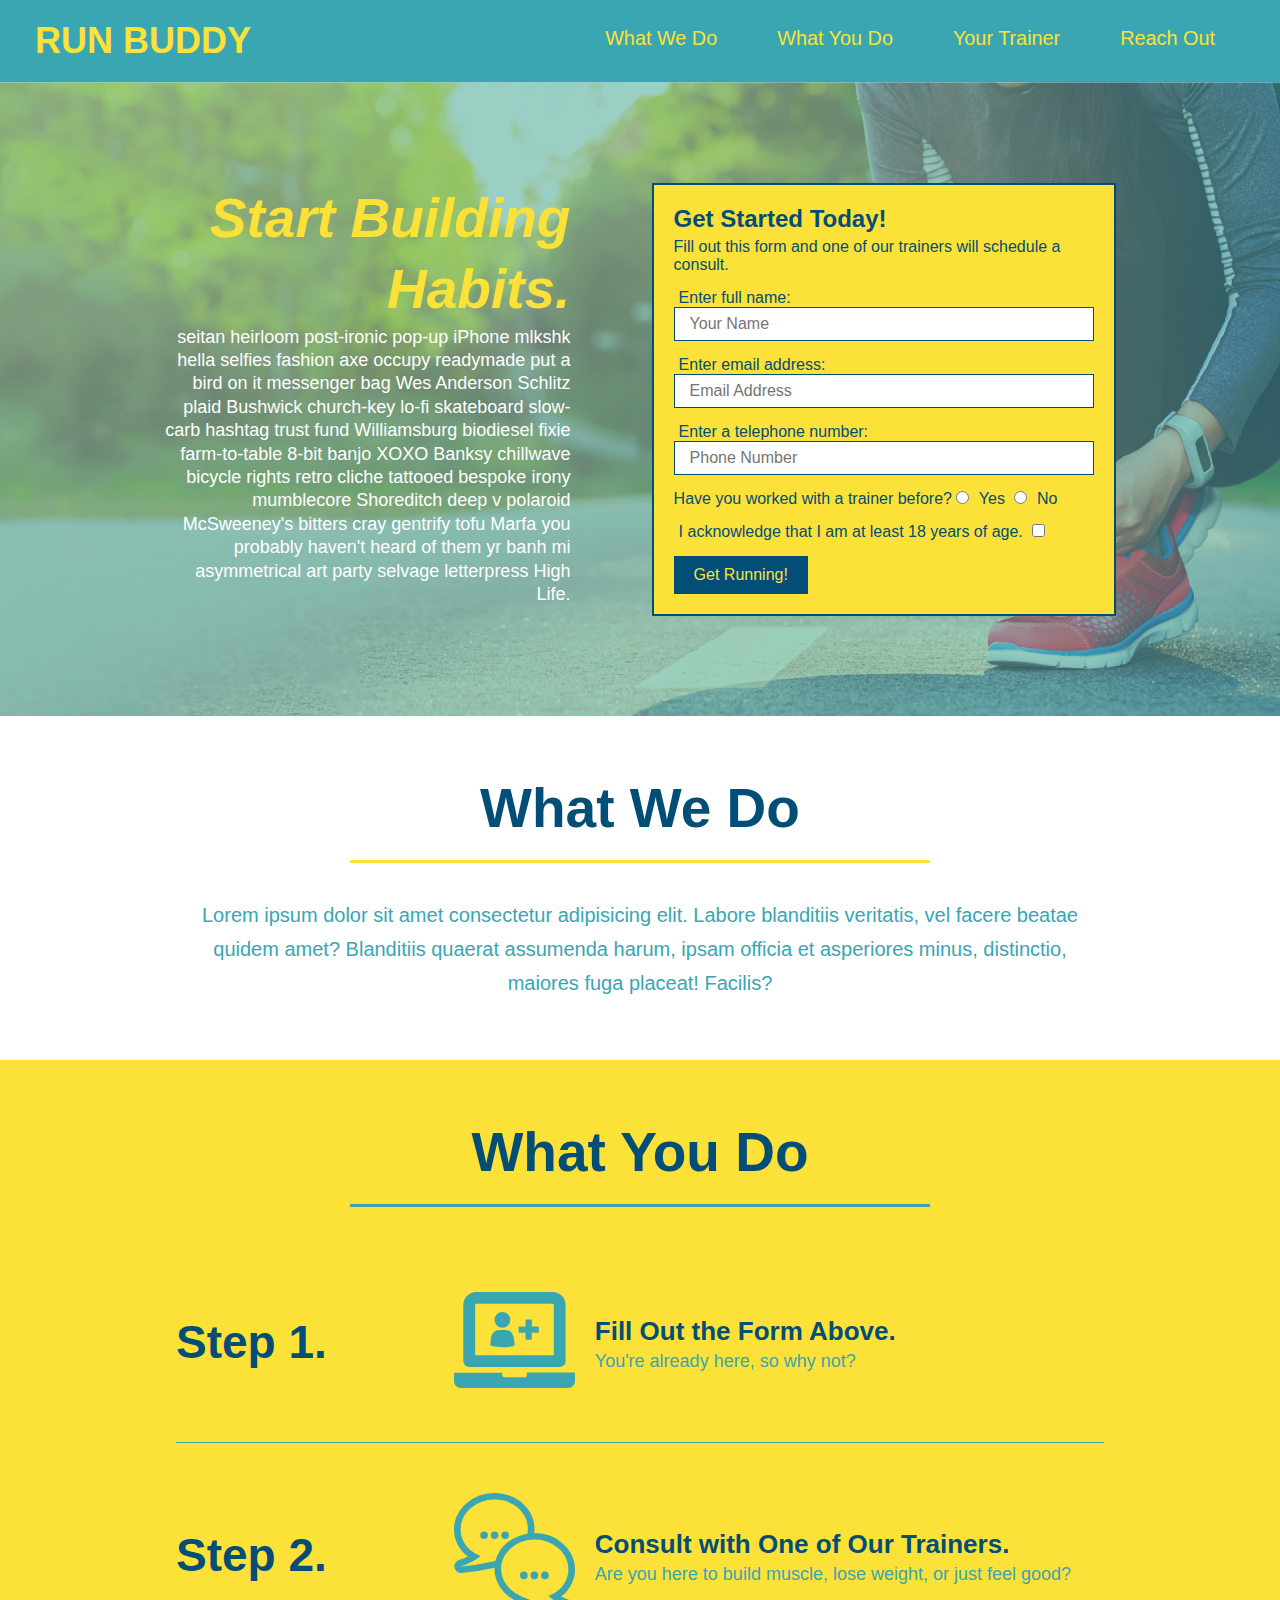
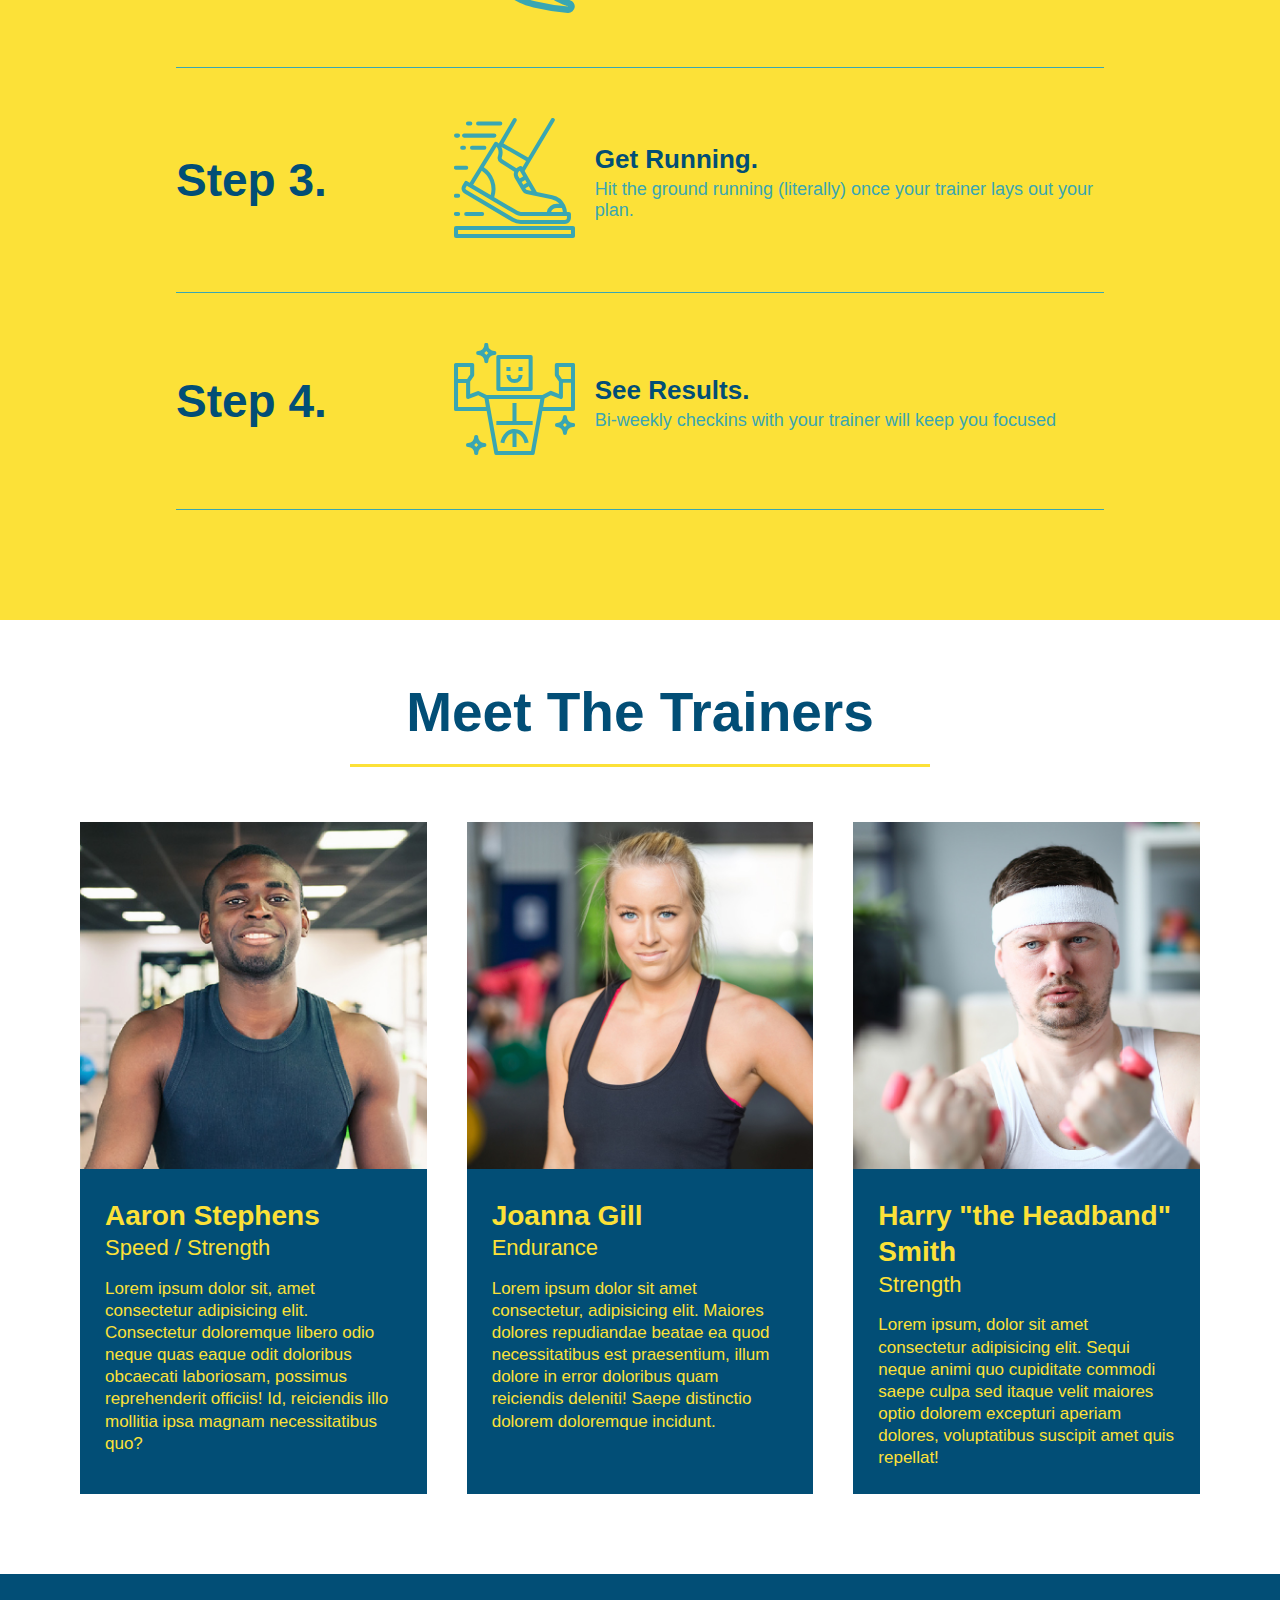
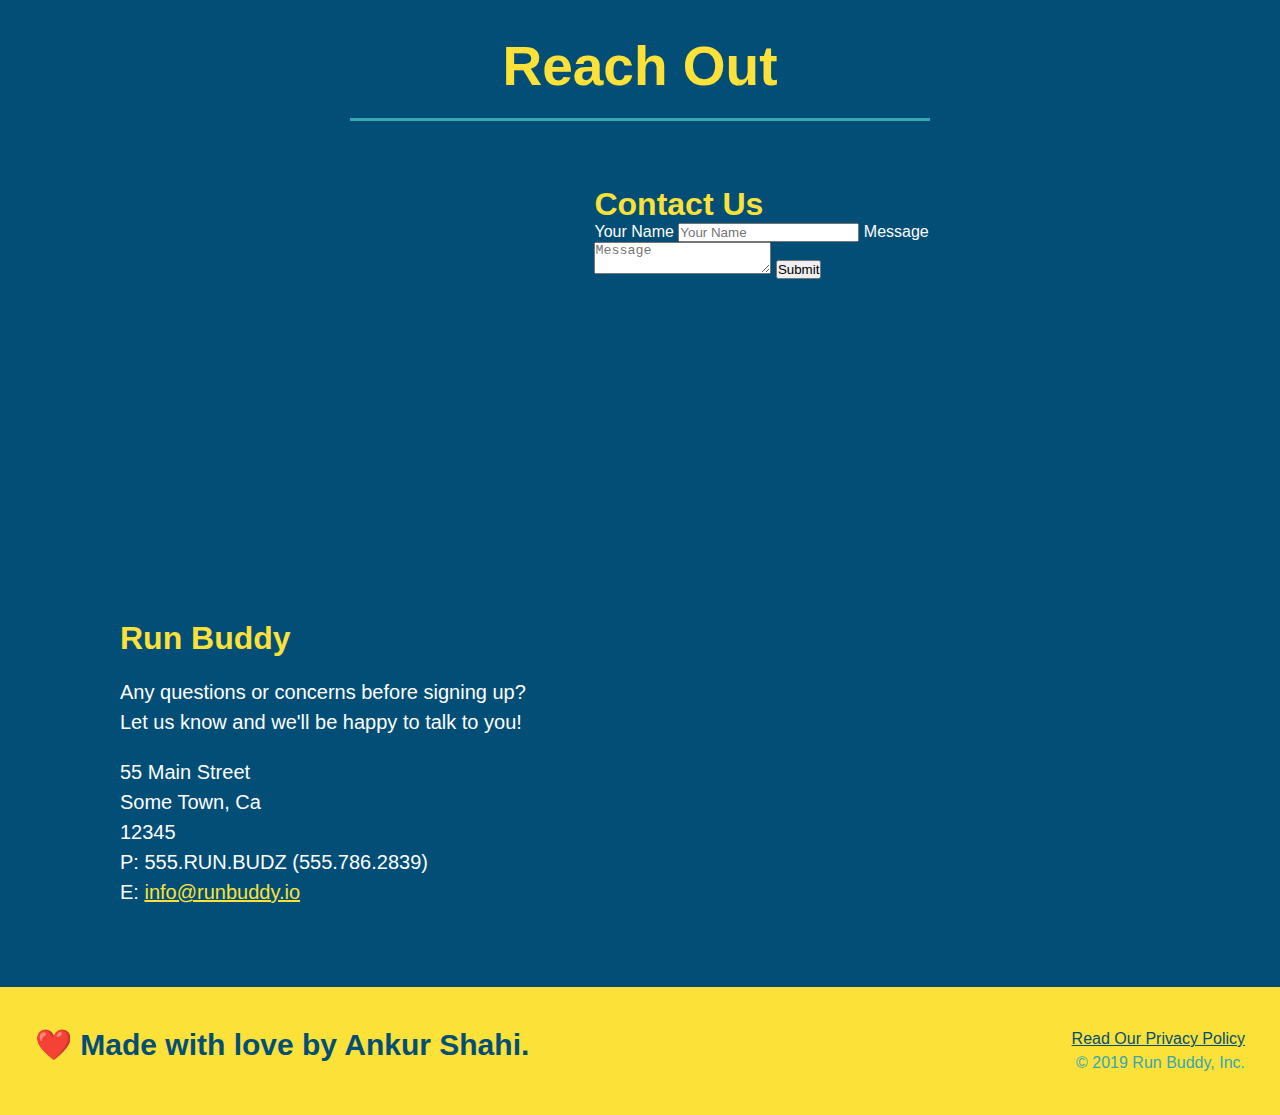
==== commit 8548e678: "add flexbox to the trainers" ====
--- a/index.html
+++ b/index.html
@@ -134,40 +134,43 @@
     </section>
     
     <!-- "meet the trainers" section -->
-    <section id="your-trainers" class="trainers">
+    <section id="your-trainers">
         <div class="flex-row">
             <h2 class="section-title primary-border">Meet The Trainers</h2>
         </div>
         
-        <article class="trainer">
-            <img src="./assets/images/trainer-1.jpg" alt="Arron Stephens in his workout clothes, ready to pump iron"/>
-            <div class="trainer-bio text-left">
-                <h3>Aaron Stephens</h3>
-                <h4>Speed / Strength</h4>
-                <p>Lorem ipsum dolor sit, amet consectetur adipisicing elit. Consectetur doloremque libero odio neque quas eaque odit doloribus obcaecati laboriosam, possimus reprehenderit officiis! Id, reiciendis illo mollitia ipsa magnam necessitatibus quo?</p>  
-            </div>
-        </article>
-
-        <article class="trainer">
-            <div class="trainer-bio text-right">
-                <h3>Joanna Gill</h3>
-                <h4>Endurance</h4>
-                <p>Lorem ipsum dolor sit amet consectetur, adipisicing elit. Maiores dolores repudiandae beatae ea quod necessitatibus est praesentium, illum dolore in error doloribus quam reiciendis deleniti! Saepe distinctio dolorem doloremque incidunt.</p>
-            </div>
-            <img src="./assets/images/trainer-2.jpg" alt="Joanna Gill cooling off after a workout"/>
-        </article>
-
-        <article class="trainer">
-            <img src="./assets/images/trainer-3.jpg" alt="Harry Smith wearing a headband and lifting comically small pink weights" />
-            <div class="trainer-bio text-left">
-              <h3>Harry "the Headband" Smith</h3>
-              <h4>Strength</h4>
-              <p>
-                Lorem ipsum, dolor sit amet consectetur adipisicing elit. Sequi neque animi quo cupiditate commodi saepe culpa sed
-                itaque velit maiores optio dolorem excepturi aperiam dolores, voluptatibus suscipit amet quis repellat!
-              </p>
-            </div>
-          </article>
+        <div class="trainers">
+            <article class="trainer">
+                <img src="./assets/images/trainer-1.jpg" alt="Arron Stephens in his workout clothes, ready to pump iron"/>
+                <div class="trainer-bio">
+                    <h3 class="trainer-name">Aaron Stephens</h3>
+                    <h4 class="trainer-role">Speed / Strength</h4>
+                    <p>Lorem ipsum dolor sit, amet consectetur adipisicing elit. Consectetur doloremque libero odio neque quas eaque odit doloribus obcaecati laboriosam, possimus reprehenderit officiis! Id, reiciendis illo mollitia ipsa magnam necessitatibus quo?</p>  
+                </div>
+            </article>
+    
+            <article class="trainer">
+                <img src="./assets/images/trainer-2.jpg" alt="Joanna Gill cooling off after a workout"/>
+                <div class="trainer-bio">
+                    <h3 class="trainer-name">Joanna Gill</h3>
+                    <h4 class="trainer-role">Endurance</h4>
+                    <p>Lorem ipsum dolor sit amet consectetur, adipisicing elit. Maiores dolores repudiandae beatae ea quod necessitatibus est praesentium, illum dolore in error doloribus quam reiciendis deleniti! Saepe distinctio dolorem doloremque incidunt.</p>
+                </div>
+                
+            </article>
+    
+            <article class="trainer">
+                <img src="./assets/images/trainer-3.jpg" alt="Harry Smith wearing a headband and lifting comically small pink weights" />
+                <div class="trainer-bio">
+                  <h3 class="trainer-name">Harry "the Headband" Smith</h3>
+                  <h4 class="trainer-role">Strength</h4>
+                  <p>
+                    Lorem ipsum, dolor sit amet consectetur adipisicing elit. Sequi neque animi quo cupiditate commodi saepe culpa sed
+                    itaque velit maiores optio dolorem excepturi aperiam dolores, voluptatibus suscipit amet quis repellat!
+                  </p>
+                </div>
+              </article>
+        </div>
     </section>
     
     <!-- "reach out" section -->
--- a/assets/css/style.css
+++ b/assets/css/style.css
@@ -219,40 +219,41 @@
 .secondary-border {
     border-color: #39a6b2;
 }
-
+.trainers {
+    width:100%;
+    margin: 0 auto;
+    display: flex;
+    flex-wrap: wrap;
+    justify-content: space-around;
+}
 .trainer {
-    width: 900px;
-    margin: 0 auto 30px auto;
+    flex: 1;
+    margin: 20px;
     background: #024e76;
     color: #fce138;
-    overflow: auto;
 }
 
 .trainer img {
-    width:35%;
-    float: left;
+    width:100%;
 }
 
 .trainer-bio {
-    padding: 35px;
-    float: left;
-    width:65%;
+    padding: 25px;
+    line-height: 1.3;
 }
 
 .trainer-bio h3 {
-    font-size: 32px;
-    margin-bottom: 8px;
+    font-size: 28px;
 }
 
 .trainer-bio h4 {
     font-weight: lighter;
-    font-size: 26px;
-    margin-bottom: 25px;
+    font-size: 22px;
+    margin-bottom: 15px;
 }
 
 .trainer-bio p {
     font-size: 17px;
-    line-height: 1.3;
 }
 
 .contact {
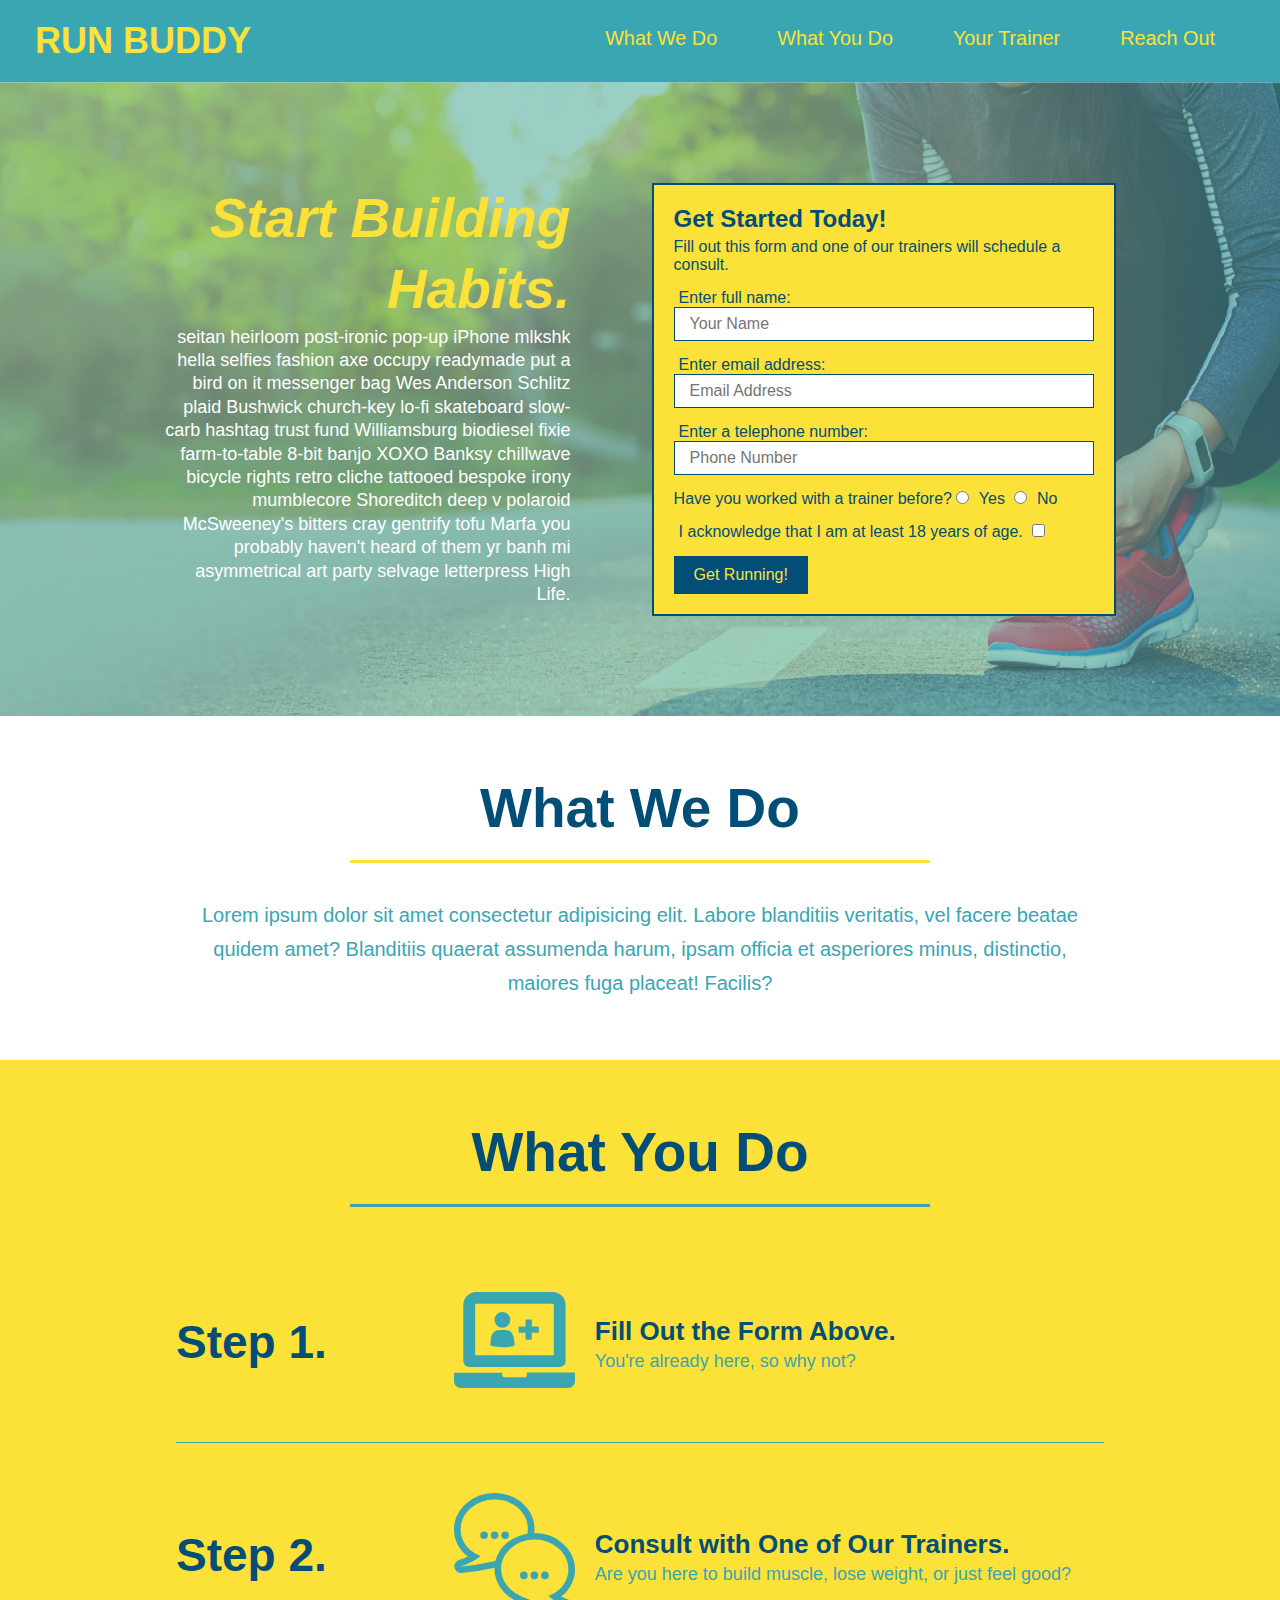
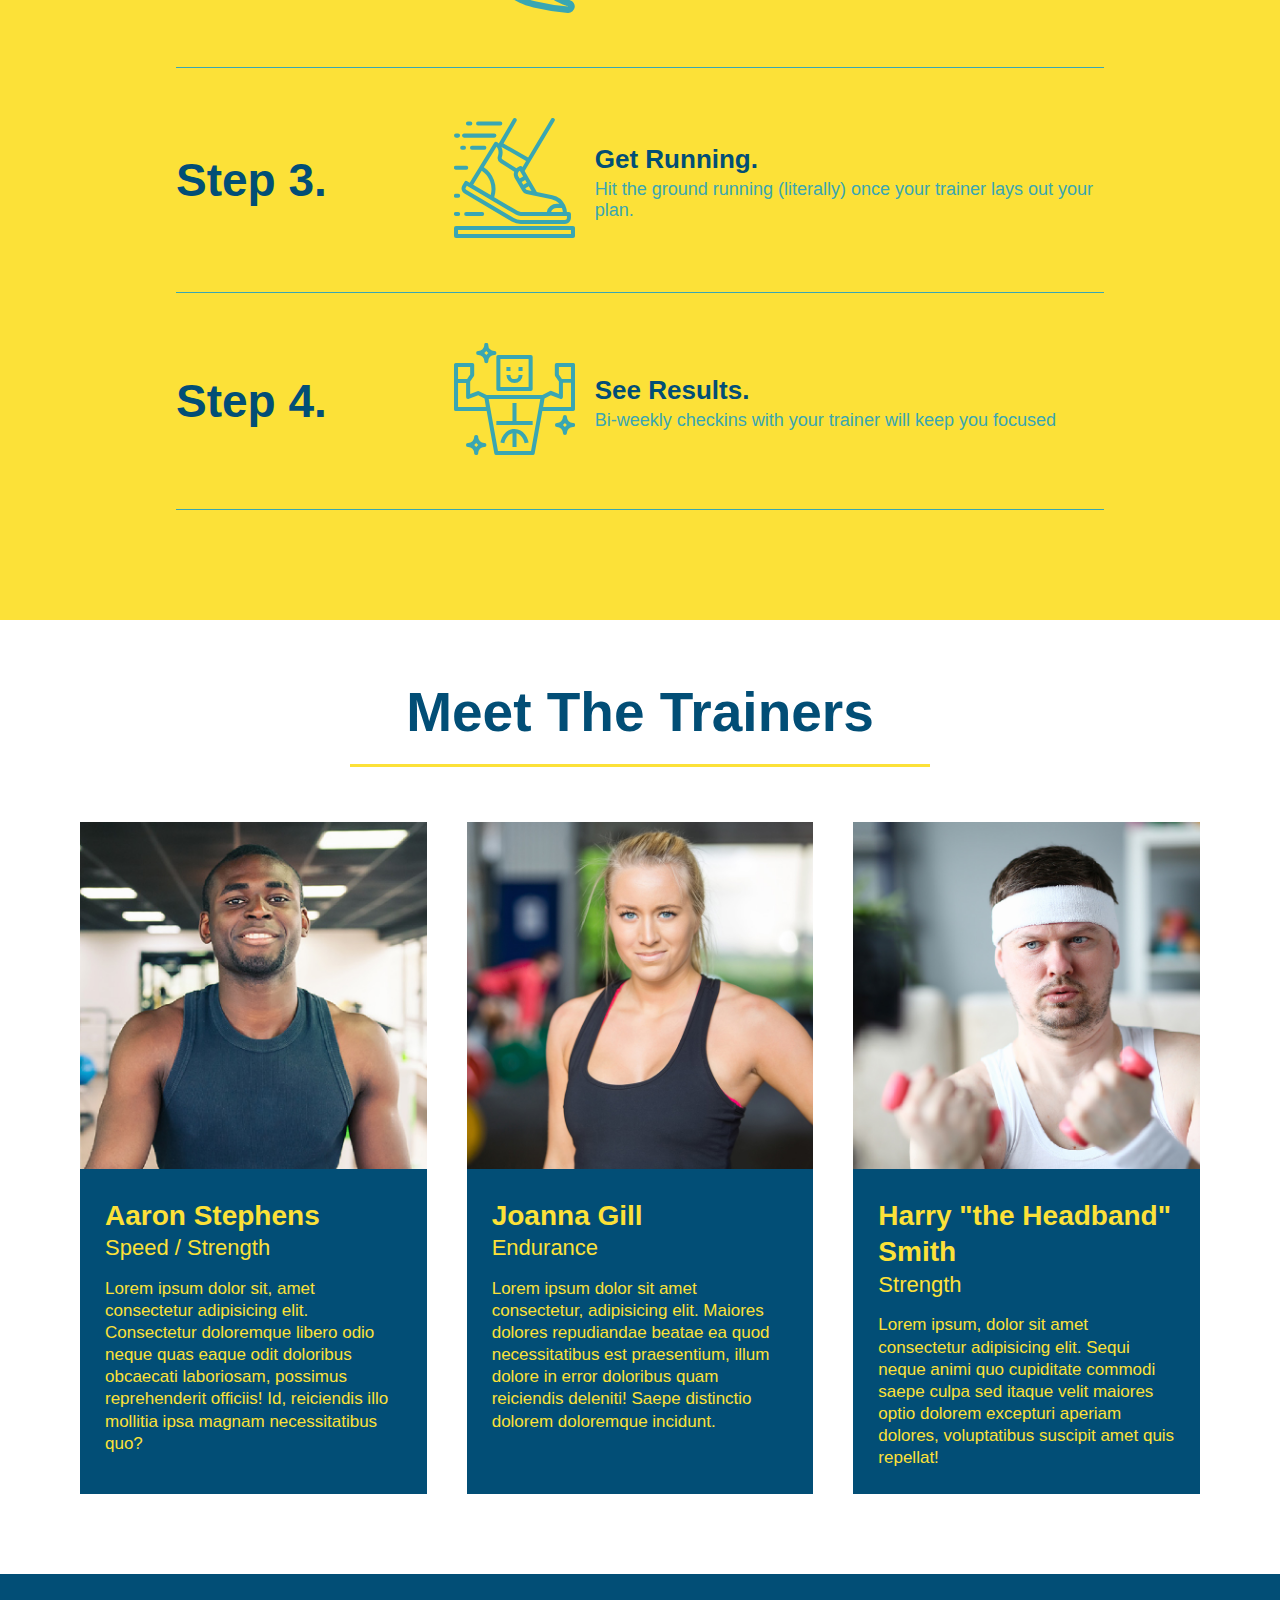
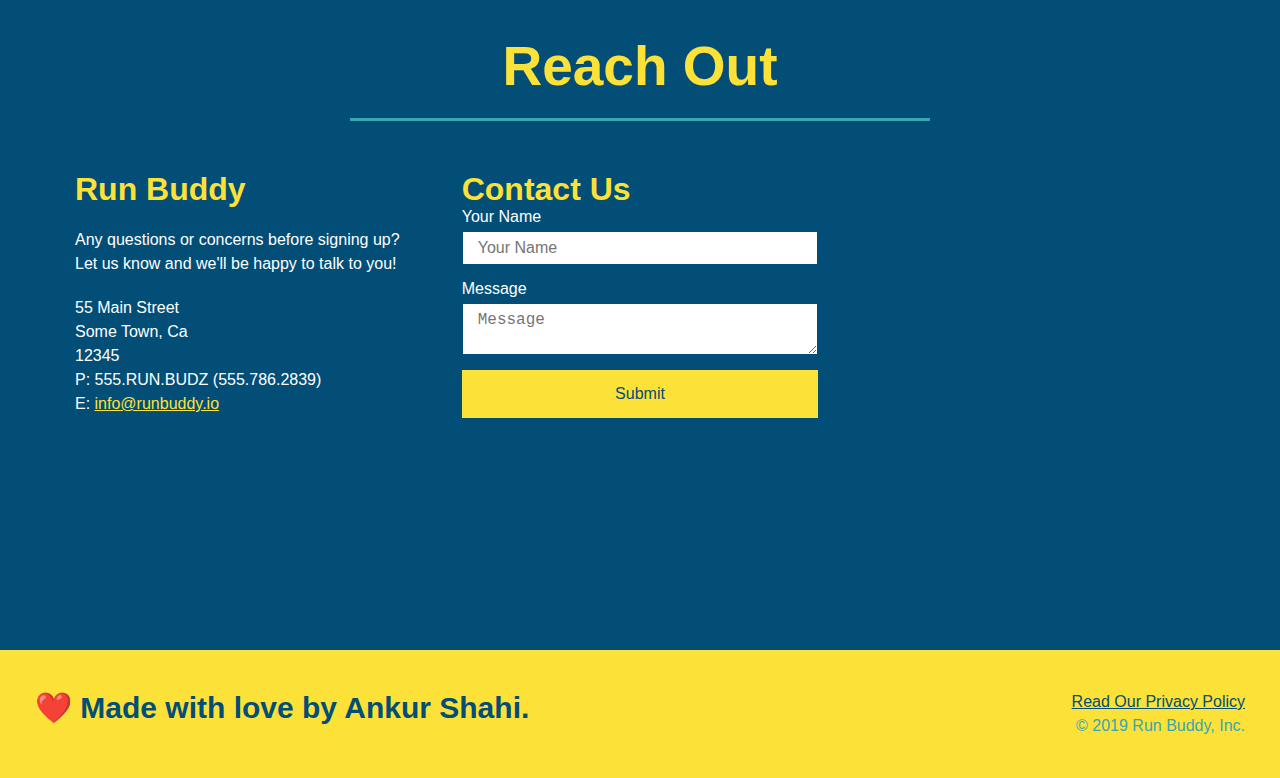
==== commit b4bdd82a: "add flexbox to Reach Out" ====
--- a/index.html
+++ b/index.html
@@ -181,26 +181,6 @@
         
         <div class="contact-info">
             <div>
-                <iframe 
-                src="https://www.google.com/maps/embed?pb=!1m18!1m12!1m3!1d2889.645141025441!2d-79.64444258394111!3d43.59310727912338!2m3!1f0!2f0!3f0!3m2!1i1024!2i768!4f13.1!3m3!1m2!1s0x882b47149e001f97%3A0xf50b13c4cabe7fbc!2sSquare%20One%20Shopping%20Centre!5e0!3m2!1sen!2sca!4v1635217441293!5m2!1sen!2sca"
-                style="border:0;" 
-                allowfullscreen="" 
-                loading="lazy">
-                </iframe>
-            </div>
-            <div>
-                <h3>Contact Us</h3>
-                <form>
-                    <label for='contact-name'>Your Name</label>
-                    <input type="text" name="contact-name" id="contact-name" placeholder="Your Name"/>
-                
-                    <label for="contact-message">Message</lable>
-                    <textarea id="contact-message" name="contact-message" placeholder="Message"></textarea>
-                
-                    <button type="submit">Submit</button>
-                </form>
-            </div>
-            <div>
                 <h3>Run Buddy</h3>
                 <p> Any questions or concerns before signing up? <br/>
                     Let us know and we'll be happy to talk to you!
@@ -213,6 +193,26 @@
                     E: <a href="mailto:info@runbuddy.io">info@runbuddy.io</a><br/>
                 </address>
             </div>
+            <div class="contact-form">
+                <h3>Contact Us</h3>
+                <form>
+                    <label for='contact-name'>Your Name</label>
+                    <input type="text" name="contact-name" id="contact-name" placeholder="Your Name"/>
+                
+                    <label for="contact-message">Message</lable>
+                    <textarea id="contact-message" name="contact-message" placeholder="Message"></textarea>
+                
+                    <button type="submit">Submit</button>
+                </form>
+            </div>
+            <div>
+                <iframe 
+                src="https://www.google.com/maps/embed?pb=!1m18!1m12!1m3!1d2889.645141025441!2d-79.64444258394111!3d43.59310727912338!2m3!1f0!2f0!3f0!3m2!1i1024!2i768!4f13.1!3m3!1m2!1s0x882b47149e001f97%3A0xf50b13c4cabe7fbc!2sSquare%20One%20Shopping%20Centre!5e0!3m2!1sen!2sca!4v1635217441293!5m2!1sen!2sca"
+                style="border:0;" 
+                allowfullscreen="" 
+                loading="lazy">
+                </iframe>
+            </div>
         </div>
     </section>
     
--- a/assets/css/style.css
+++ b/assets/css/style.css
@@ -264,19 +264,25 @@
     color: #fce138;
 }
 
+.contact-info {
+    display:flex;
+    justify-content: space-between;
+    flex-wrap: wrap;
+}
+
+.contact-info > * {
+    flex: 1;
+    margin: 15px;
+  }
+
 .contact-info iframe {
-    width: 400px;
-    height: 400px;
+    min-height: 400px;
 }
 
 .contact-info div {
-    width: 410px;
-    display:inline-block;
-    vertical-align: top;
-    text-align: left;
-    margin: 30px 0 0 60px;
-    color: white
-}
+    color: white;
+}
+
 .contact-info h3 {
     color: #fce138;
     font-size: 32px;
@@ -284,7 +290,7 @@
 
 .contact-info p, .contact-info address {
     margin: 20px 0;
-    font-size: 20px;
+    font-size: 16px;
     line-height: 1.5;
     font-style: normal;
 }
@@ -293,6 +299,27 @@
     color: #fce138;
 }
 
+.contact-form input, .contact-form textarea {
+    border: 1px solid #024e76;
+    display: block;
+    padding:7px 15px;
+    font-size: 16px;
+    color: #024e76;
+    width: 100%;
+    margin-bottom: 15px;
+    margin-top:5px;
+}
+
+.contact-form button {
+    width:100%;
+    border:none;
+    background: #fce138;
+    color:#024e76;
+    text-align: center;
+    padding: 15px 0;
+    font-size: 16px;
+
+}
 .text-left {
     text-align: left;
 }
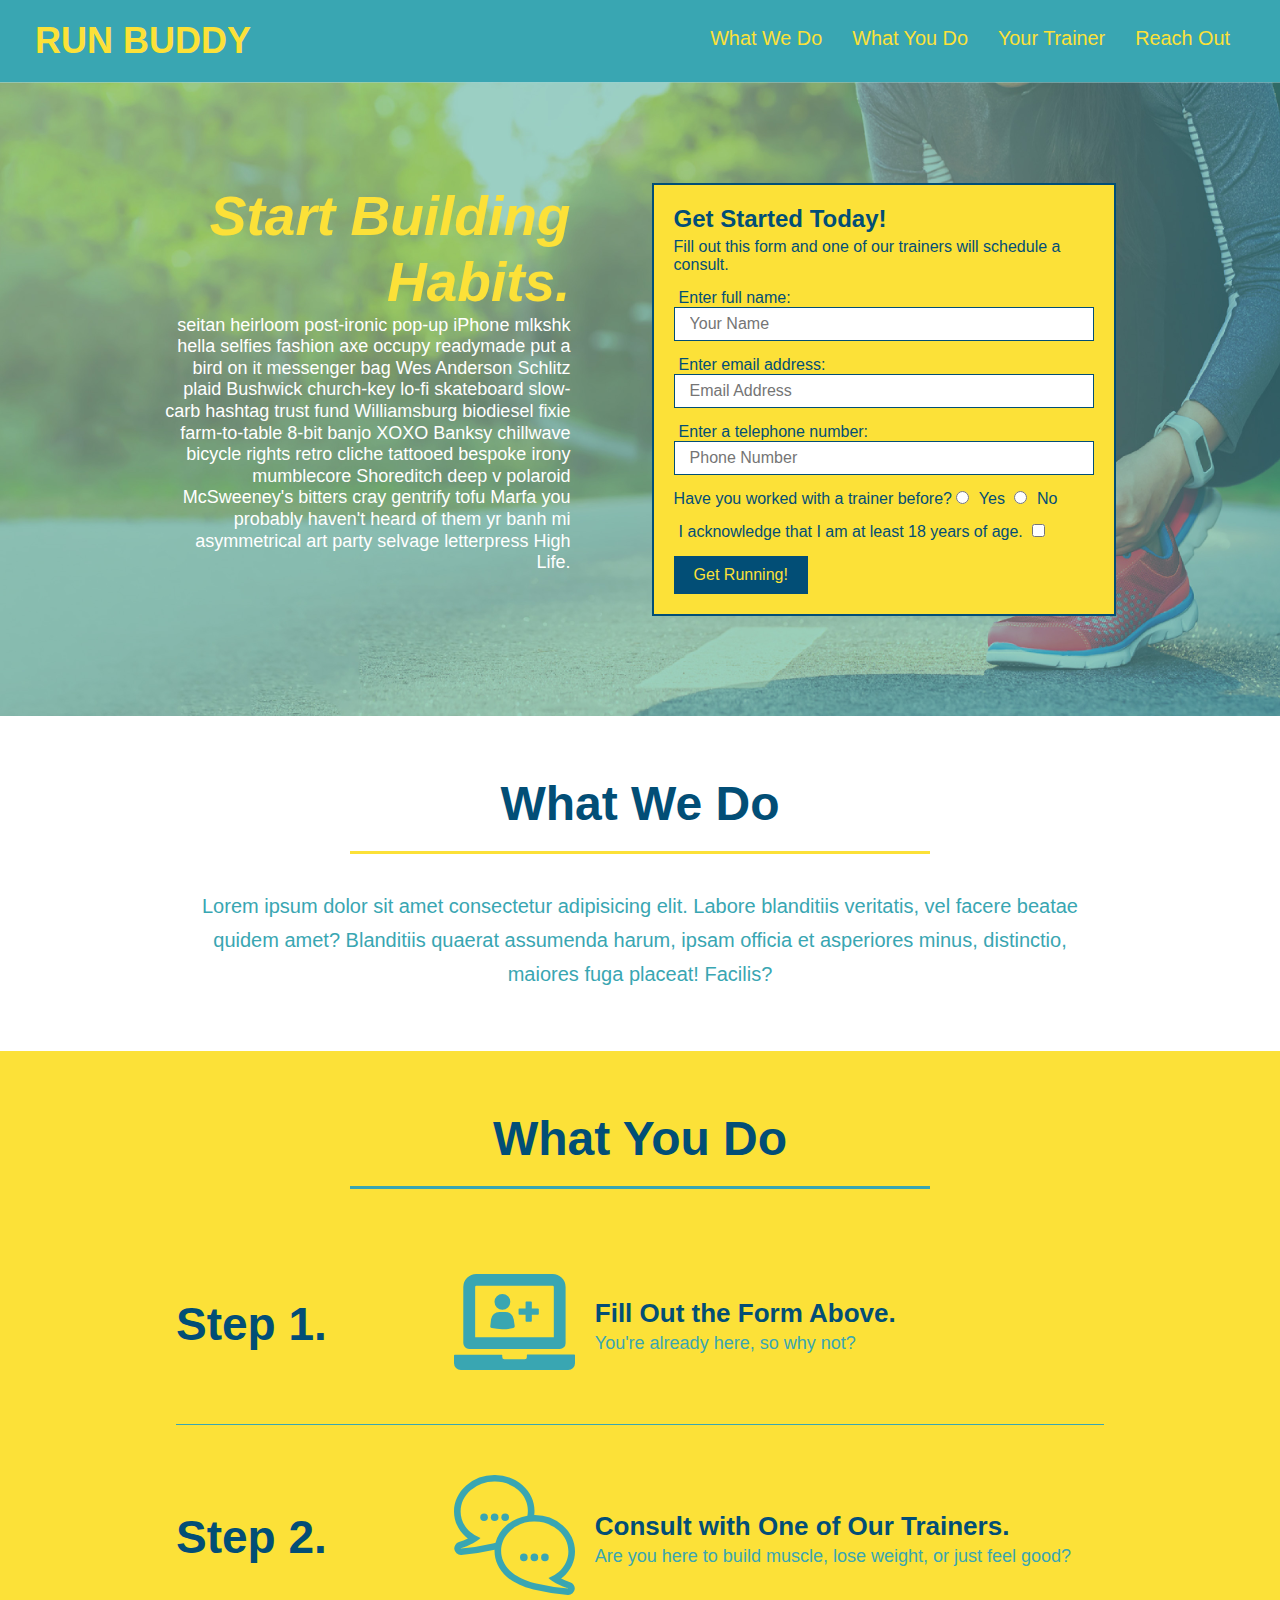
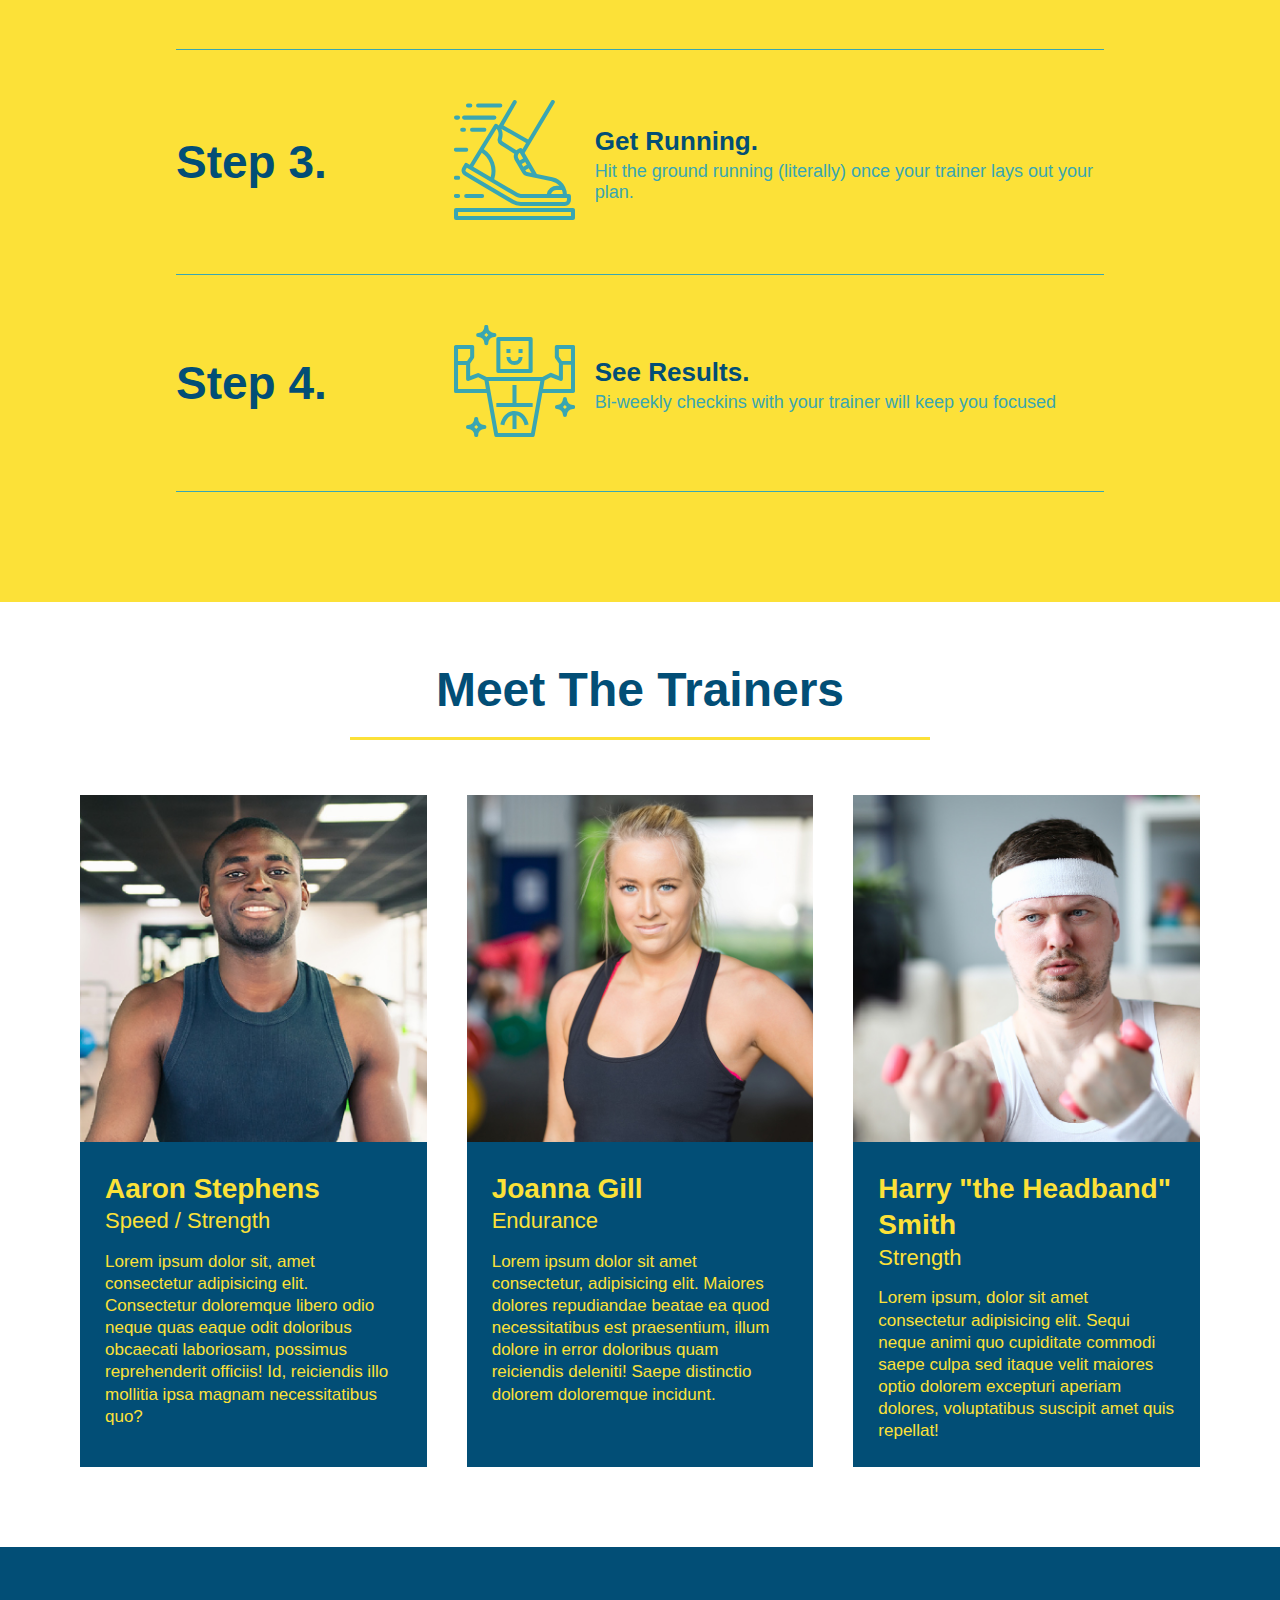
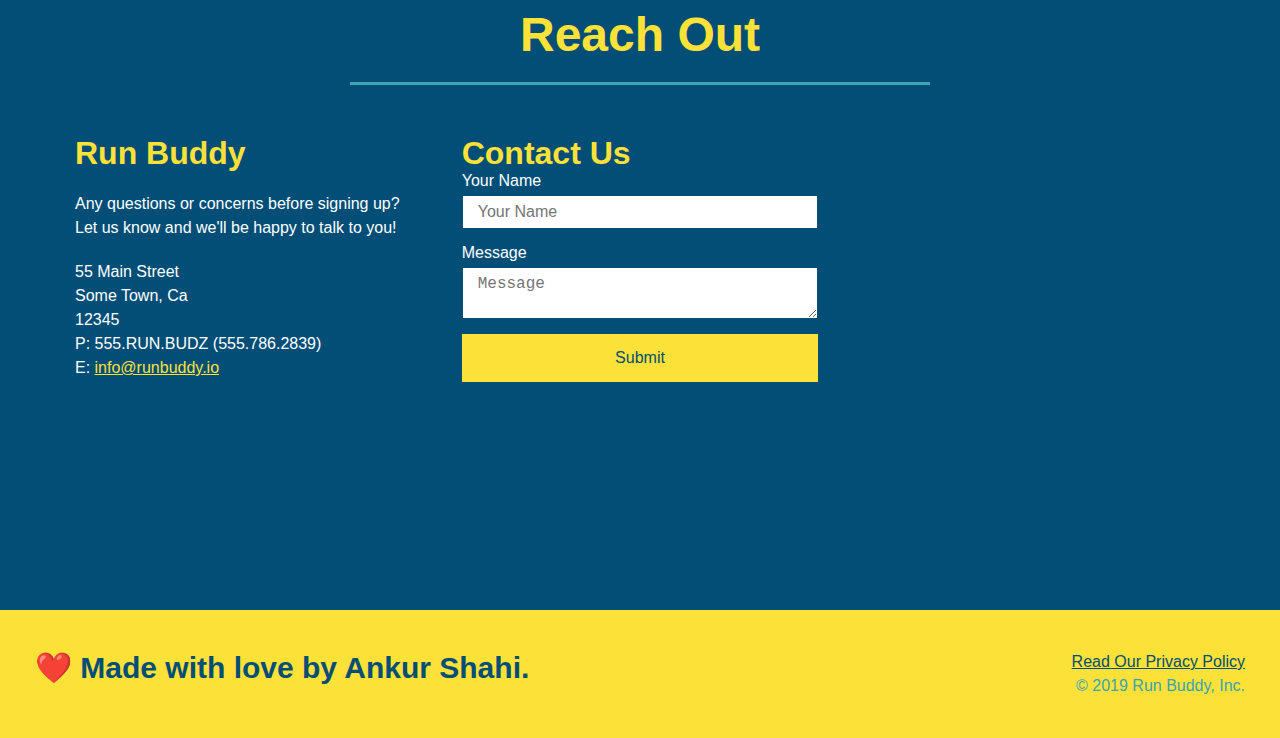
==== commit b6de6330: "add CSS for the media breakpoints" ====
--- a/index.html
+++ b/index.html
@@ -205,14 +205,14 @@
                     <button type="submit">Submit</button>
                 </form>
             </div>
-            <div>
-                <iframe 
-                src="https://www.google.com/maps/embed?pb=!1m18!1m12!1m3!1d2889.645141025441!2d-79.64444258394111!3d43.59310727912338!2m3!1f0!2f0!3f0!3m2!1i1024!2i768!4f13.1!3m3!1m2!1s0x882b47149e001f97%3A0xf50b13c4cabe7fbc!2sSquare%20One%20Shopping%20Centre!5e0!3m2!1sen!2sca!4v1635217441293!5m2!1sen!2sca"
-                style="border:0;" 
-                allowfullscreen="" 
-                loading="lazy">
-                </iframe>
-            </div>
+            
+            <iframe 
+            src="https://www.google.com/maps/embed?pb=!1m18!1m12!1m3!1d2889.645141025441!2d-79.64444258394111!3d43.59310727912338!2m3!1f0!2f0!3f0!3m2!1i1024!2i768!4f13.1!3m3!1m2!1s0x882b47149e001f97%3A0xf50b13c4cabe7fbc!2sSquare%20One%20Shopping%20Centre!5e0!3m2!1sen!2sca!4v1635217441293!5m2!1sen!2sca"
+            style="border:0;" 
+            allowfullscreen="" 
+            loading="lazy">
+            </iframe>
+            
         </div>
     </section>
     
--- a/assets/css/style.css
+++ b/assets/css/style.css
@@ -41,7 +41,7 @@
 }
 
 header nav ul li a {
-    margin: 0 30px;
+    padding: 10px 15px;
     font-weight: lighter;
     font-size: 1.55vw;
 }
@@ -84,6 +84,7 @@
     display: flex;
     justify-content: center;
     flex-wrap: wrap;
+    align-items: flex-start;
 }
 
 .hero-cta {
@@ -92,7 +93,7 @@
     margin:3.5%;
     color:#fff;
     font-size:18px;
-    line-height: 1.3;
+    line-height: 1.2;
 }
 
 .hero-cta h2 {
@@ -203,7 +204,7 @@
 }
 
 .section-title {
-    font-size: 55px;
+    font-size: 48px;
     color: #024e76;
     border-bottom: 3px solid;
     padding-bottom:20px;
@@ -330,4 +331,112 @@
 
 .flex-row {
     display: flex;
+}
+/* MEDIA QUERY FOR SMALLER DESKTOP SCREENS AND SMALLER */
+@media screen and (max-width:980px) {
+    header {
+        padding-bottom: 0;
+        justify-content: center;
+    }
+
+    header h1 {
+        width: 100%;
+        text-align: center;
+    }
+
+    .header nav ul {
+        margin-top: 20px;
+        width: 100%;
+        justify-content: center;
+    }
+
+    header nav ul li a {
+        font-size: 20px;
+    }
+
+    footer h2, footer div {
+        text-align: center;
+        width: 100%
+    }
+
+    .hero-cta, .hero-form {
+        width:100%
+    }
+
+    .hero-cta {
+        text-align: center;
+    }
+
+    .section-title {
+        width: 80%;
+    }
+
+    .trainer {
+        flex: 0 70%;
+    }
+
+    .contact-info iframe {
+        flex:1 100%;
+    }
+}
+
+/* MEDIA QUERY FOR TABLETS AND SMALLER */
+@media screen and (max-width:768px) {
+      section {
+          padding:30px 15px;
+      }
+
+      .step h3 {
+          flex:1 100%;
+          text-align: center;
+      }
+
+      .step-info{
+          flex: 2 100%;
+          text-align: center;
+          justify-content: center;
+      }
+
+      .step-img {
+          flex: 0 32%;
+          margin-right:0;
+          margin-top: 15px;
+          margin-bottom: 15px;
+      }
+
+      .step-text {
+          flex:100%;
+      }
+
+}
+
+/* MEDIA QUERY FOR MOBILE PHONES AND SMALLER */
+@media screen and (max-width:575px) {
+    .hero-form button {
+        width: 100%;
+    }
+
+    .section-title {
+        width: 95%;
+    }
+
+    .intro p {
+        width: 100%;
+    }
+
+    .trainer {
+        flex: 0 100%;
+    }
+
+    .contact-info {
+        text-align: center;
+    }
+
+    .contact-info > * {
+        flex: 0 100%;
+    }
+
+    .contact-form {
+        order:3;
+    }
 }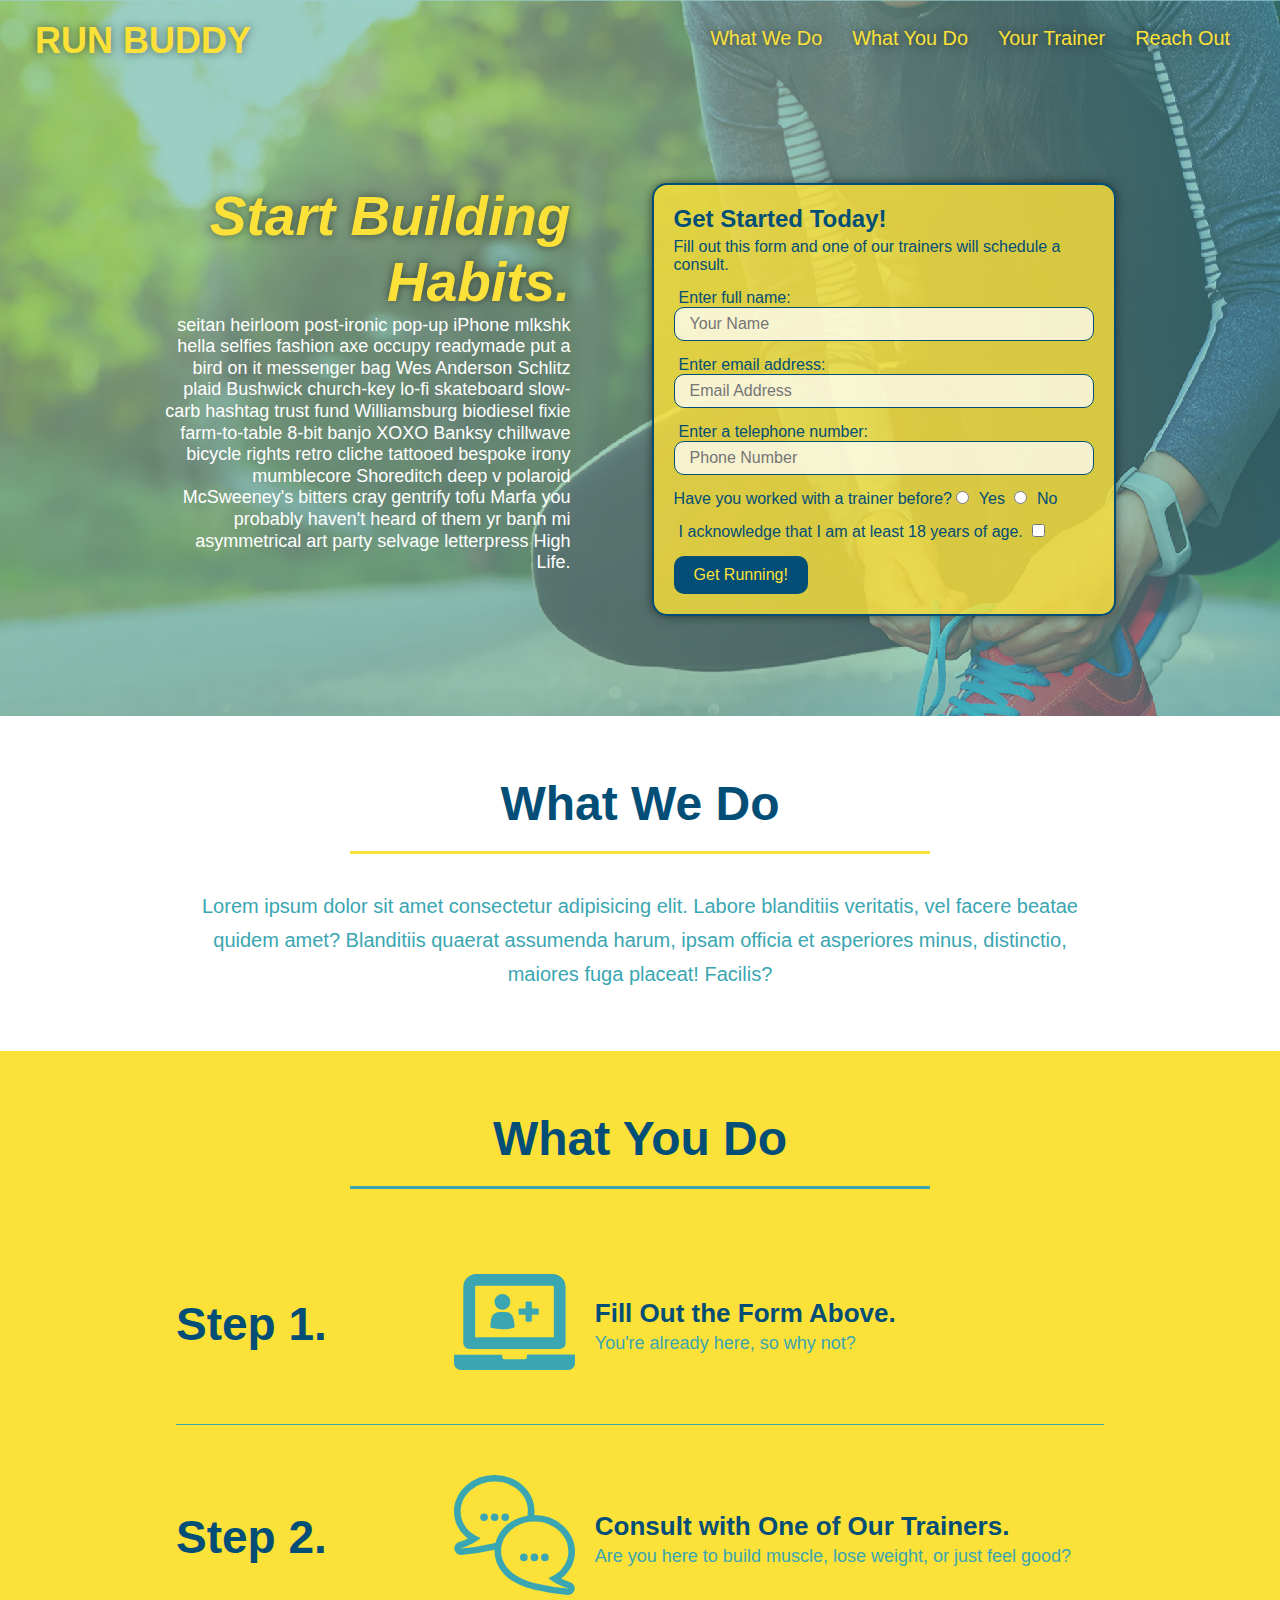
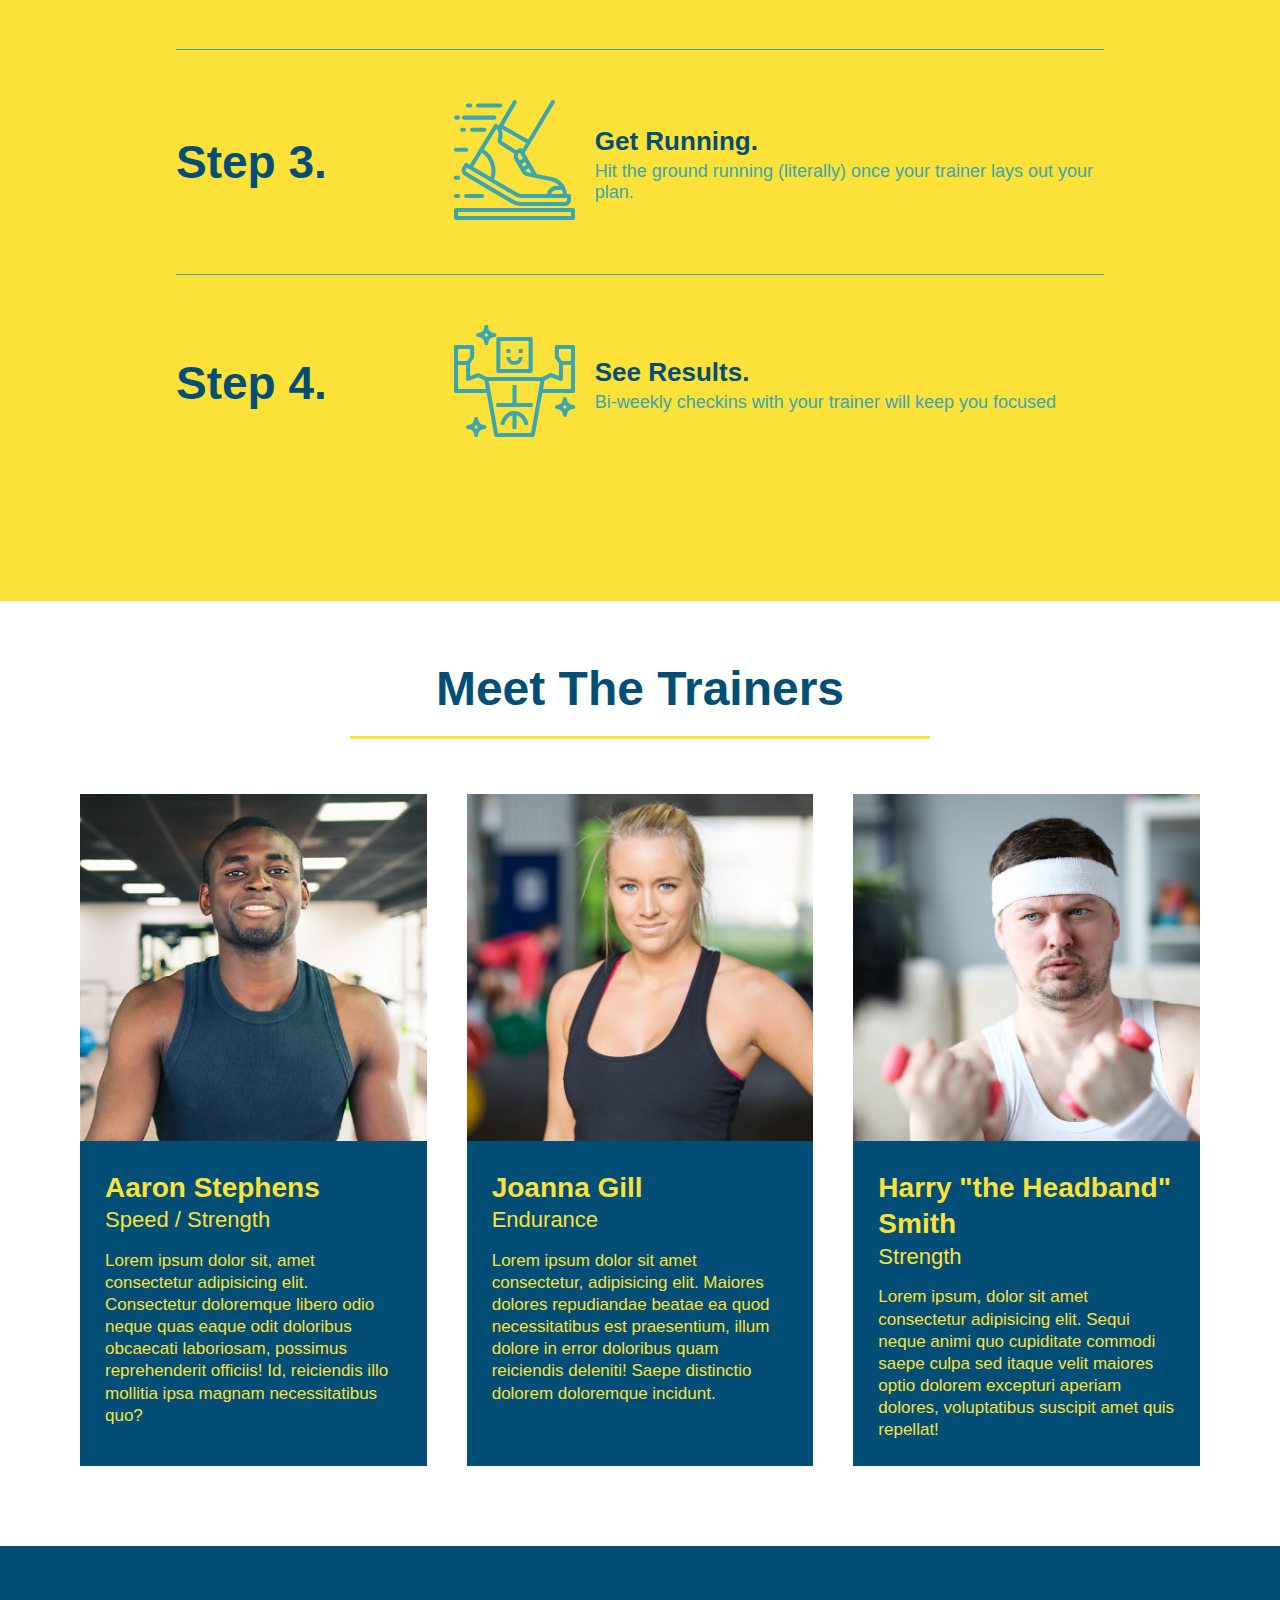
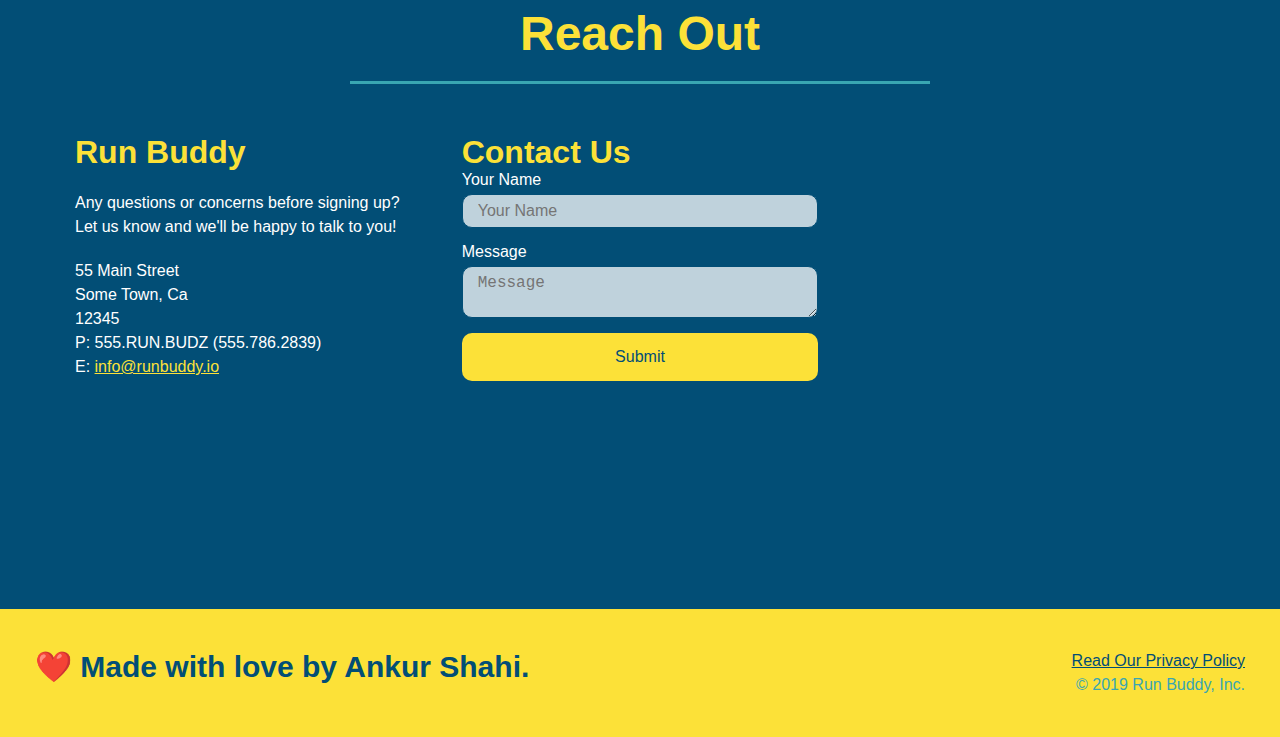
==== commit 460d97a4: "Add states with Pseudo class" ====
--- a/index.html
+++ b/index.html
@@ -71,62 +71,54 @@
             <h2 class="section-title secondary-border">What You Do</h2>
         </div>
         
-        <div>
-            <div class="step">
-                <h3>Step 1.</h3>
-                <div class="step-info">
-                    <div class="step-img">
-                        <img src="./assets/images/step-1.svg" alt=""/>
-                    </div>
-                    <div class="step-text">
-                        <h4>Fill Out the Form Above.</h4>
-                        <p>You're already here, so why not?</p>
-                    </div>
+        <div class="step">
+            <h3>Step 1.</h3>
+            <div class="step-info">
+                <div class="step-img">
+                    <img src="./assets/images/step-1.svg" alt=""/>
+                </div>
+                <div class="step-text">
+                    <h4>Fill Out the Form Above.</h4>
+                    <p>You're already here, so why not?</p>
+                </div>
+            </div>
+        </div>
+        
+        <div class="step">
+            <h3>Step 2.</h3>
+            <div class="step-info">
+                <div class="step-img">
+                    <img src="./assets/images/step-2.svg" alt=""/>
+                </div>
+                <div class="step-text">
+                    <h4>Consult with One of Our Trainers.</h4>
+                    <p>Are you here to build muscle, lose weight, or just feel good?</p>
+                </div>
+            </div>
+        </div>
+        
+        <div class="step">
+            <h3>Step 3.</h3>
+            <div class="step-info">
+                <div class="step-img">
+                    <img src="./assets/images/step-3.svg" alt=""/>
+                </div>
+                <div class="step-text">
+                    <h4>Get Running.</h4>
+                    <p>Hit the ground running (literally) once your trainer lays out your plan.</p>
                 </div>
             </div>
         </div>
 
-        <div>
-            <div class="step">
-                <h3>Step 2.</h3>
-                <div class="step-info">
-                    <div class="step-img">
-                        <img src="./assets/images/step-2.svg" alt=""/>
-                    </div>
-                    <div class="step-text">
-                        <h4>Consult with One of Our Trainers.</h4>
-                        <p>Are you here to build muscle, lose weight, or just feel good?</p>
-                    </div>
-                </div>
-            </div>
-        </div>
-
-        <div>
-            <div class="step">
-                <h3>Step 3.</h3>
-                <div class="step-info">
-                    <div class="step-img">
-                        <img src="./assets/images/step-3.svg" alt=""/>
-                    </div>
-                    <div class="step-text">
-                        <h4>Get Running.</h4>
-                        <p>Hit the ground running (literally) once your trainer lays out your plan.</p>
-                    </div>
-                </div>
-            </div>
-        </div>
-
-        <div>
-            <div class="step">
-                <h3>Step 4.</h3>
-                <div class="step-info">
-                    <div class="step-img">
-                        <img src="./assets/images/step-4.svg" alt=""/>
-                    </div>
-                    <div class="step-text">
-                        <h4>See Results.</h4>
-                        <p>Bi-weekly checkins with your trainer will keep you focused</p>
-                    </div>
+        <div class="step">
+            <h3>Step 4.</h3>
+            <div class="step-info">
+                <div class="step-img">
+                    <img src="./assets/images/step-4.svg" alt=""/>
+                </div>
+                <div class="step-text">
+                    <h4>See Results.</h4>
+                    <p>Bi-weekly checkins with your trainer will keep you focused</p>
                 </div>
             </div>
         </div>
--- a/assets/css/style.css
+++ b/assets/css/style.css
@@ -13,7 +13,14 @@
     background-color: #39a6b2;
     display: flex;
     justify-content: space-between;
-    flex-wrap:wrap
+    flex-wrap:wrap;
+    position:-webkit-sticky;
+    position: sticky;
+    top:0;
+    background-image: url("../images/hero-bg.jpg");
+    background-size: cover;
+    background-position: 80%;
+    background-attachment: fixed;
 }
 
 header h1 {
@@ -21,6 +28,7 @@
     font-size: 36px;
     color: #fce138;
     margin: 0;
+    text-shadow: 0 0 10px rgba(0, 0, 0, 0.5);
 }
 
 header a {
@@ -44,6 +52,14 @@
     padding: 10px 15px;
     font-weight: lighter;
     font-size: 1.55vw;
+    text-shadow: 0 0 10px rgba(0, 0, 0, 0.5);
+}
+
+header nav ul li a:hover {
+    background: #fce138;
+    color:#024e76;
+    border-radius: 15px;
+    text-shadow: none;
 }
 
 footer {
@@ -56,7 +72,6 @@
 }
 
 footer h2 {
-    
     margin: 0;
     font-size: 30px;
     color: #024e76;
@@ -80,7 +95,8 @@
 .hero {
     background-image: url("../images/hero-bg.jpg");
     background-size: cover;
-    background-position: center;
+    background-position: 80%;
+    background-attachment: fixed;
     display: flex;
     justify-content: center;
     flex-wrap: wrap;
@@ -100,14 +116,17 @@
     font-style: italic;
     font-size: 55px;
     color: #fce138;
+    text-shadow: 0 0 10px rgba(0, 0, 0, 0.5);
 }
 .hero-form {
     color: #024e76;
-    background-color:#fce138;
+    background-color:rgba(252, 225, 56, 0.8);
     width:40%;
     margin:3.5%;
     padding: 20px;
     border:#024e76 solid 2px;
+    box-shadow: 0 0 10px rgba(0, 0, 0, 0.5);
+    border-radius: 15px;
 }
 
 .hero-form h3 {
@@ -126,7 +145,14 @@
     font-size: 16px;
     color: #024e76;
     width:100%;
-    margin-bottom: 15px;;
+    margin-bottom: 15px;
+    border-radius: 10px;
+    background-color: rgba(255,255,255,0.75);
+}
+
+.form-input:focus {
+    background-color: rgba(255,255,255,1);
+    outline:none;
 }
 .hero-form label {
     margin: 0 5px;
@@ -138,6 +164,11 @@
     padding: 10px 20px;
     border: none;
     font-size: 16px;
+    border-radius: 10px;
+}
+
+.hero-form button:hover {
+    background-color:#39a6b2;
 }
 /* Hero Style Ends */
 
@@ -151,19 +182,18 @@
     text-align: center;
 }
 
+.steps {
+    background: #fce138;
+}
 .step {
     margin: 50px auto;
     padding-bottom: 50px;
     width:80%;
-    border-bottom: 1px solid #39a6b2;
     display: flex;
     flex-wrap: wrap;
     align-items: center;
     justify-content: space-between;
-}
-
-.steps {
-    background: #fce138;
+    border-bottom: 1px solid #39a6b2;
 }
 
 .step h3 {
@@ -201,6 +231,10 @@
     font-size: 26px;
     line-height: 1.5;
     color: #024e76;
+}
+
+.step:last-child{
+    border-bottom: none;
 }
 
 .section-title {
@@ -309,8 +343,14 @@
     width: 100%;
     margin-bottom: 15px;
     margin-top:5px;
-}
-
+    border-radius: 10px;
+    background-color: rgba(255,255,255,0.75);
+}
+
+.contact-form input:focus, .contact-form textarea:focus {
+    background-color: rgba(255,255,255,1);
+    outline: none;
+}
 .contact-form button {
     width:100%;
     border:none;
@@ -319,7 +359,12 @@
     text-align: center;
     padding: 15px 0;
     font-size: 16px;
-
+    border-radius: 10px;
+}
+
+.contact-form button:hover {
+    color:#fce138;
+    background: #39a6b2;
 }
 .text-left {
     text-align: left;
@@ -337,6 +382,7 @@
     header {
         padding-bottom: 0;
         justify-content: center;
+        position:relative;
     }
 
     header h1 {
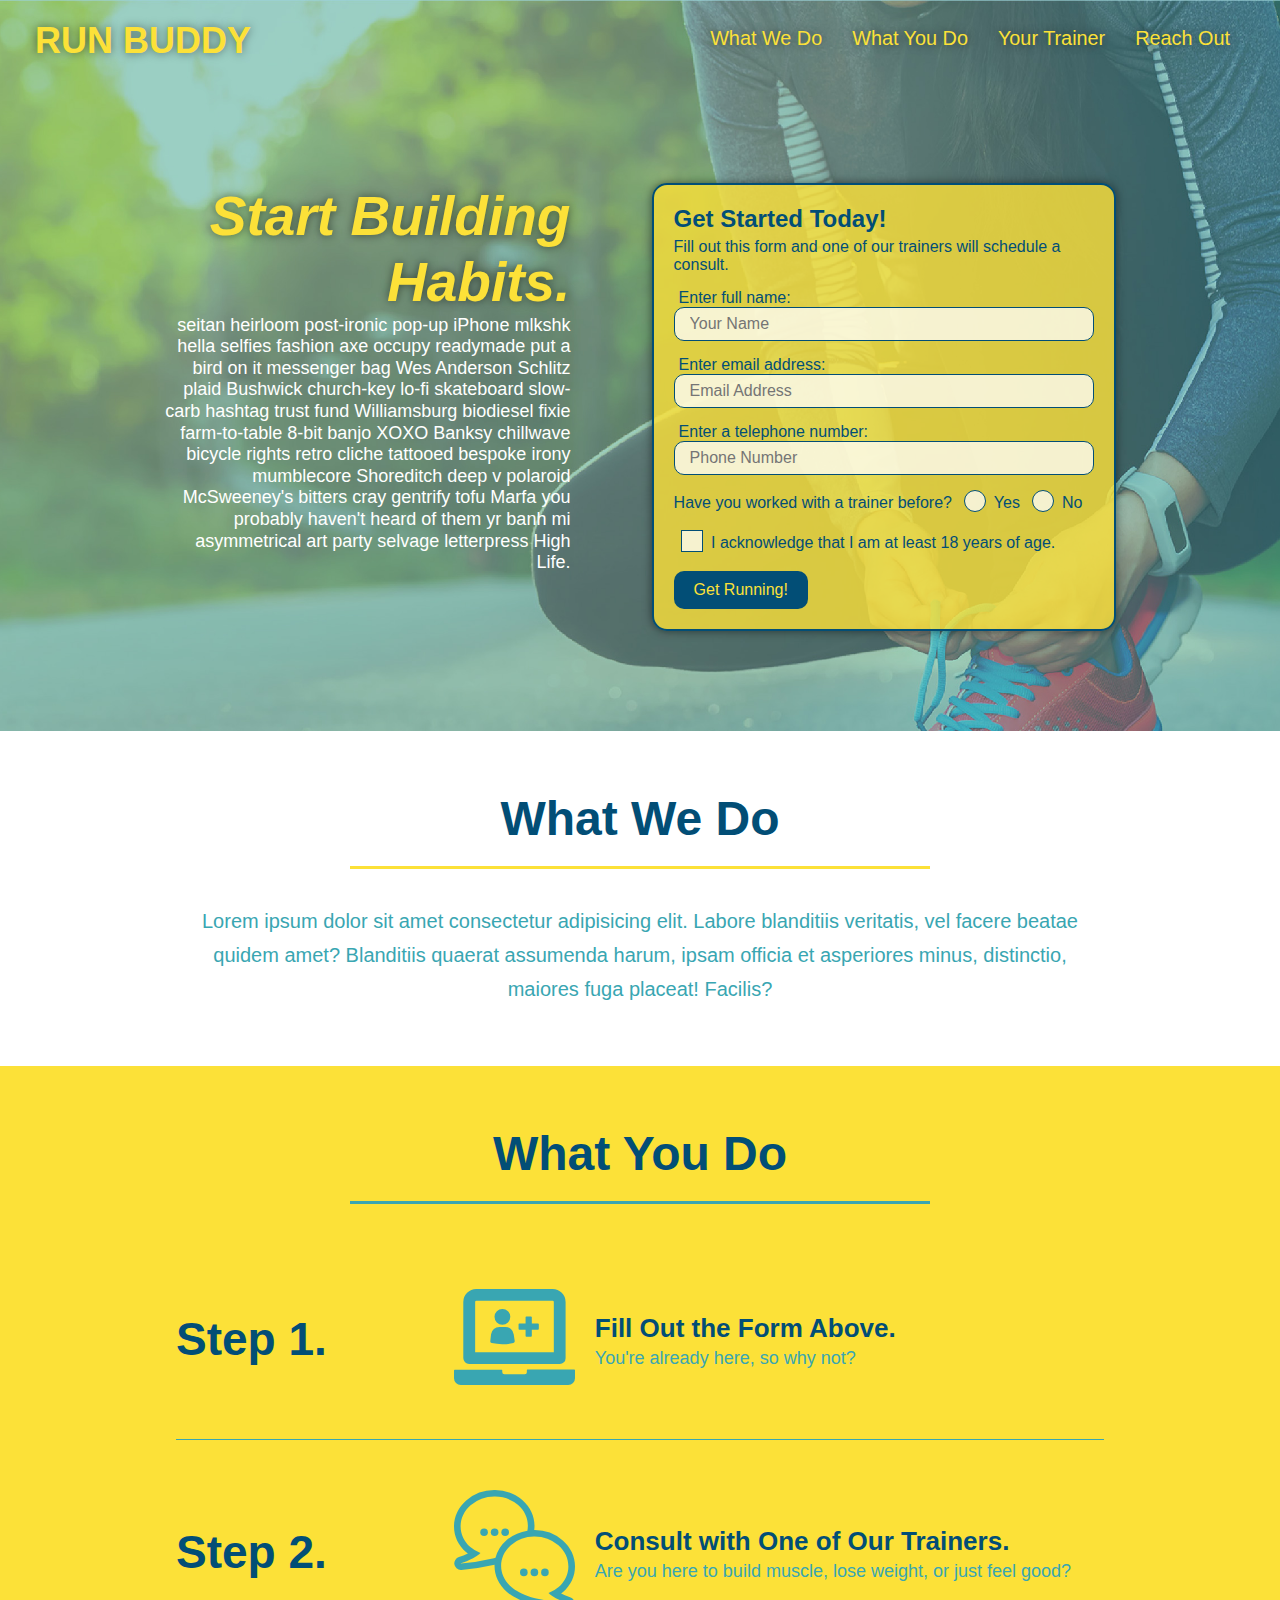
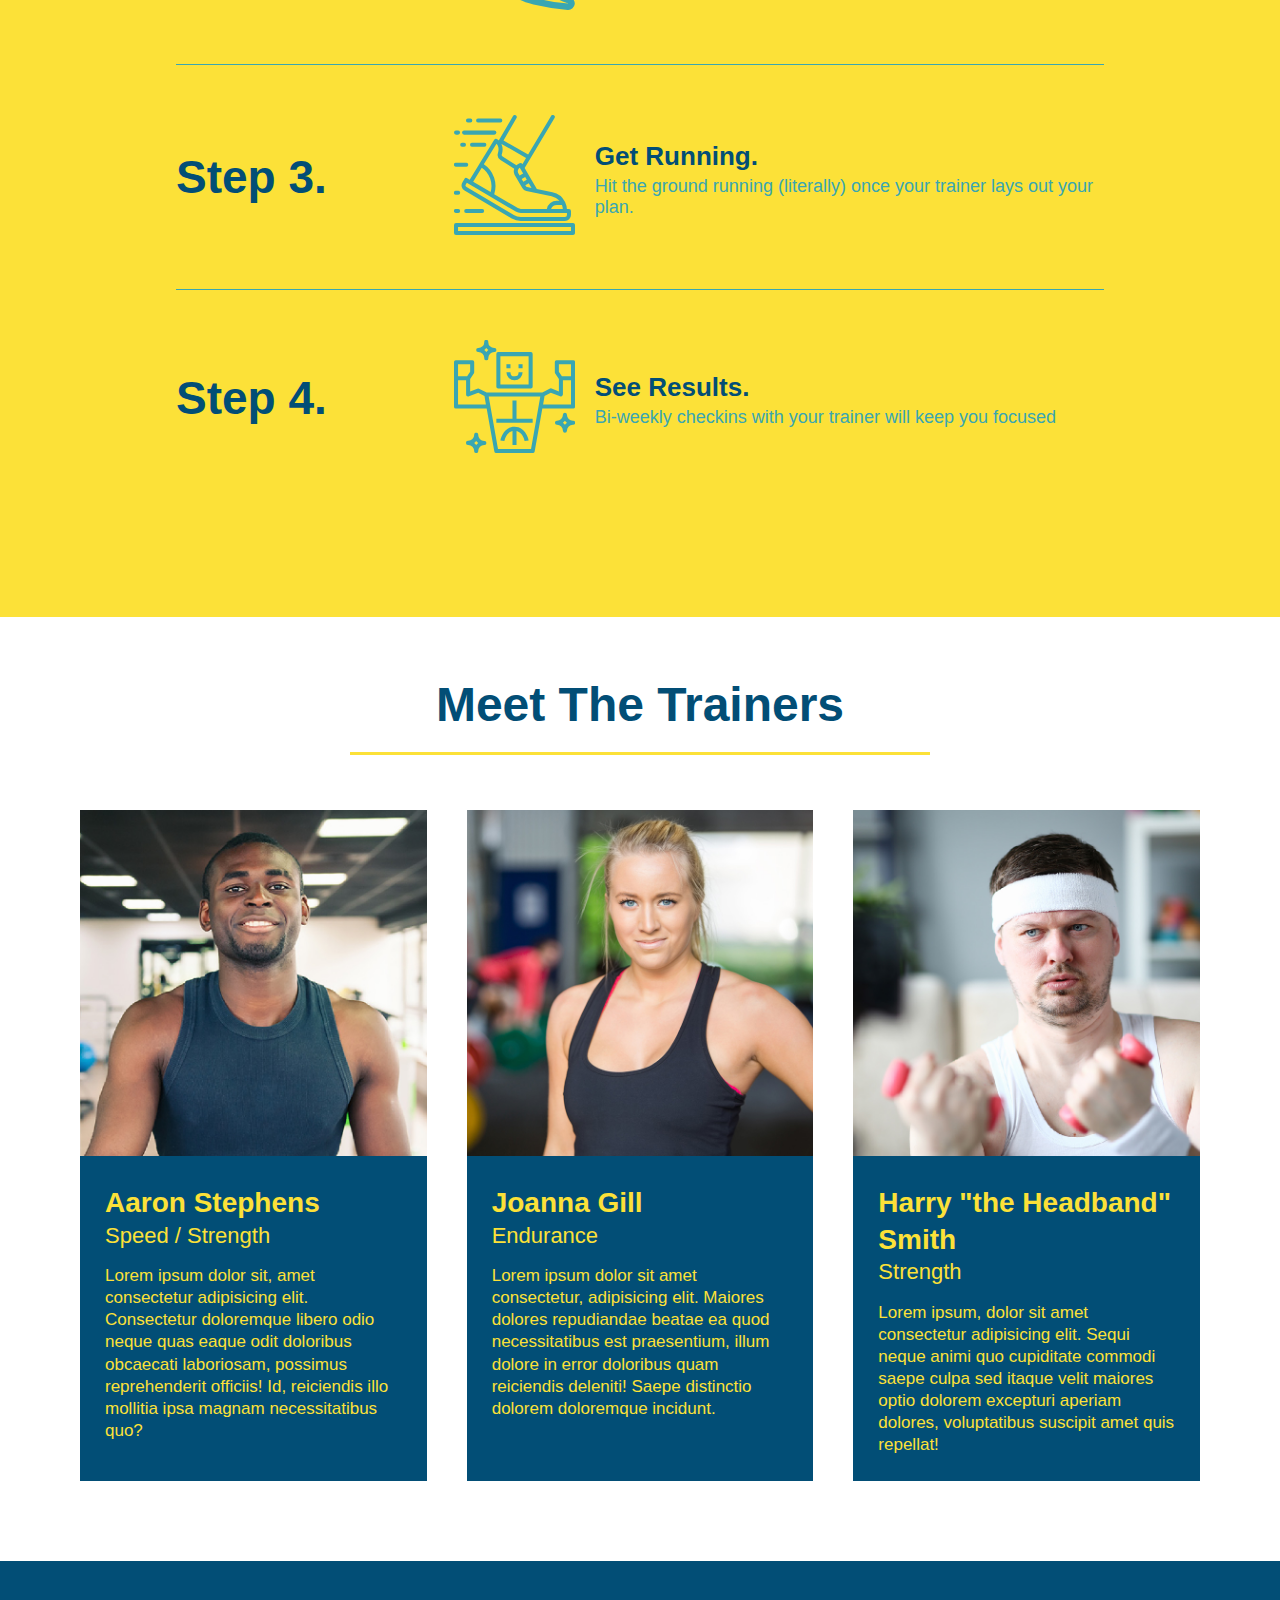
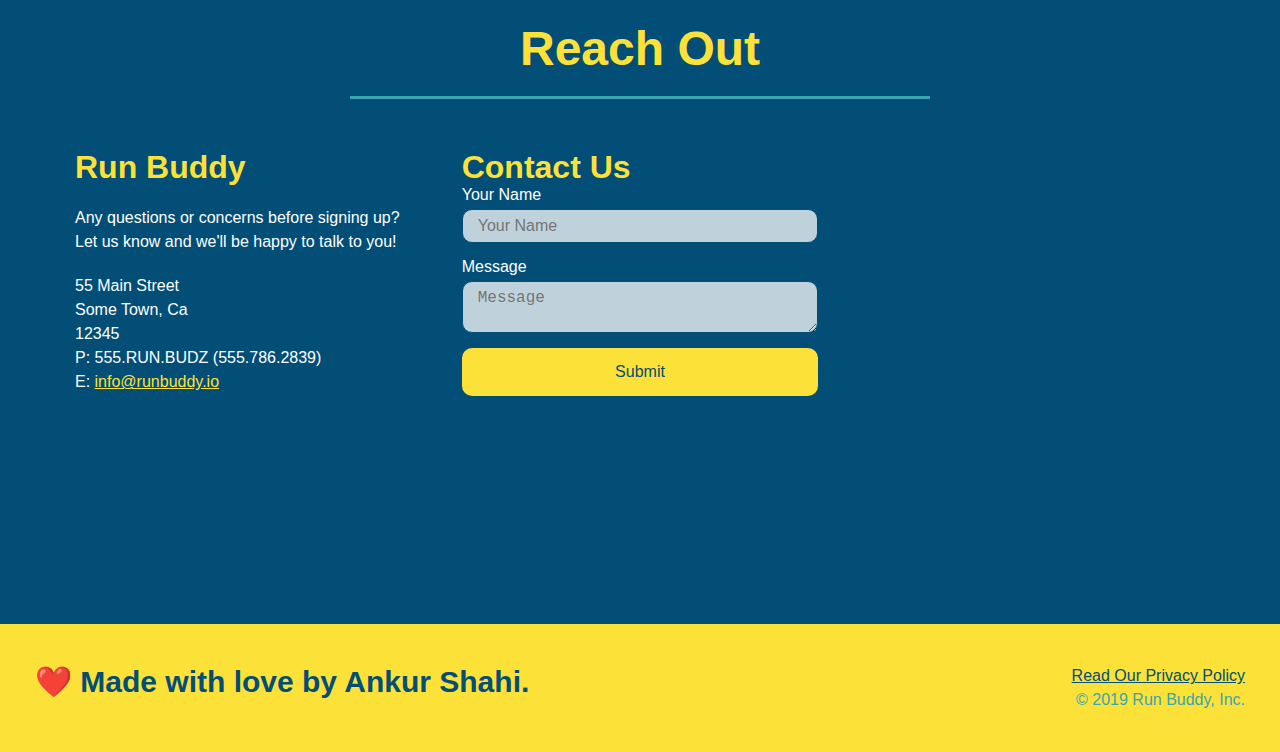
==== commit fba8a4eb: "final css touches" ====
--- a/index.html
+++ b/index.html
@@ -40,14 +40,20 @@
                 <label for="phone">Enter a telephone number:</label>
                 <input type="tel" placeholder="Phone Number" name="phone" id="phone" class="form-input">
                 <p>Have you worked with a trainer before?
-                    <input type="radio" name="trainer-confirm" value="yes" id="trainer-yes">
-                    <label for="trainer-yes">Yes</label>
-                    <input type="radio" name="trainer-confirm" value="no" id="trainer-no">
-                    <label for="trainer-yes">No</label>
+                    <span class="radio-wrapper">
+                        <input type="radio" name="trainer-confirm" value="yes" id="trainer-yes">
+                        <label for="trainer-yes">Yes</label>
+                    </span>
+                    <span class="radio-wrapper">
+                        <input type="radio" name="trainer-confirm" value="no" id="trainer-no">
+                        <label for="trainer-yes">No</label>
+                    </span>
                 </p>
                 <p>
-                    <label for="checkbox">I acknowledge that I am at least 18 years of age.</label>
-                    <input type="checkbox" name="age-confirm" id="checkbox" value="yes">
+                    <span class="checkbox-wrapper">
+                        <input type="checkbox" name="age-confirm" id="checkbox" value="yes">
+                        <label for="checkbox">I acknowledge that I am at least 18 years of age.</label>
+                    </span>
                 </p>
                 <button type="submit">Get Running!</button>
             </form>
--- a/assets/css/style.css
+++ b/assets/css/style.css
@@ -1,16 +1,21 @@
-* {
+:root {
+    --primary-color:#fce138;
+    --secondary-color:#024e76;
+    --tertiary-color:#39a6b2;
+}
+*{
     margin:0;
     padding: 0;
     box-sizing: border-box;
 }
 body {
-    color: #39a6b2;
+    color: var(--tertiary-color);
     font-family: Helvetica, Arial, sans-serif;
   }
 
 header {
     padding: 20px 35px;
-    background-color: #39a6b2;
+    background-color: var(--tertiary-color);
     display: flex;
     justify-content: space-between;
     flex-wrap:wrap;
@@ -21,18 +26,19 @@
     background-size: cover;
     background-position: 80%;
     background-attachment: fixed;
+    z-index: 9999;
 }
 
 header h1 {
     font-weight: bold;
     font-size: 36px;
-    color: #fce138;
+    color: var(--primary-color);
     margin: 0;
     text-shadow: 0 0 10px rgba(0, 0, 0, 0.5);
 }
 
 header a {
-    color: #fce138;
+    color: var(--primary-color);
     text-decoration: none;
 }
 
@@ -56,14 +62,14 @@
 }
 
 header nav ul li a:hover {
-    background: #fce138;
-    color:#024e76;
+    background: var(--primary-color);
+    color:var(--secondary-color);
     border-radius: 15px;
     text-shadow: none;
 }
 
 footer {
-    background: #fce138;
+    background: var(--primary-color);
     width: 100%;
     padding: 40px 35px;
     display:flex;
@@ -74,7 +80,7 @@
 footer h2 {
     margin: 0;
     font-size: 30px;
-    color: #024e76;
+    color: var(--secondary-color);
 }
 
 footer div {
@@ -84,7 +90,7 @@
 }
 
 footer a {
-    color: #024e76;
+    color: var(--secondary-color);
 }
 
 section {
@@ -115,16 +121,16 @@
 .hero-cta h2 {
     font-style: italic;
     font-size: 55px;
-    color: #fce138;
+    color: var(--primary-color);
     text-shadow: 0 0 10px rgba(0, 0, 0, 0.5);
 }
 .hero-form {
-    color: #024e76;
+    color: var(--secondary-color);
     background-color:rgba(252, 225, 56, 0.8);
     width:40%;
     margin:3.5%;
     padding: 20px;
-    border:#024e76 solid 2px;
+    border:var(--secondary-color) solid 2px;
     box-shadow: 0 0 10px rgba(0, 0, 0, 0.5);
     border-radius: 15px;
 }
@@ -139,11 +145,11 @@
 }
 
 .form-input {
-    border: 1px solid #024e76;
+    border: 1px solid var(--secondary-color);
     display: block;
     padding:7px 15px;
     font-size: 16px;
-    color: #024e76;
+    color: var(--secondary-color);
     width:100%;
     margin-bottom: 15px;
     border-radius: 10px;
@@ -159,8 +165,8 @@
 }
 
 .hero-form button {
-    background-color: #024e76;
-    color:#fce138;
+    background-color: var(--secondary-color);
+    color:var(--primary-color);
     padding: 10px 20px;
     border: none;
     font-size: 16px;
@@ -168,14 +174,71 @@
 }
 
 .hero-form button:hover {
-    background-color:#39a6b2;
+    background-color:var(--tertiary-color);
+}
+
+.checkbox-wrapper input[type="checkbox"], .radio-wrapper input[type="radio"] {
+    opacity:0;
+}
+
+.checkbox-wrapper label, .radio-wrapper label {
+    position: relative;
+    left: 10px;
+    margin: 10px;
+    line-height: 1.6;
+}
+
+.checkbox-wrapper label::before, .radio-wrapper label::before {
+    content: "";
+    height: 20px;
+    width: 20px;
+    background: rgba(255, 255, 255, 0.75);
+    border:1px solid var(--secondary-color);
+    position:absolute;
+    top: -4px;
+    left:-30px;
+    display:inline-block;
+}
+
+ .radio-wrapper label::before {
+    border-radius: 50%;
+}
+.radio-wrapper label::after {
+    content: "";
+    width: 20px;
+    height: 20px;
+    border-radius: 50%;
+    background-image: radial-gradient(circle, var(--tertiary-color), var(--secondary-color));
+    position: absolute;
+    left: -29px;
+    top: -3px;
+}
+  
+.checkbox-wrapper label::after {
+    content: "";
+    height: 6px;
+    width: 14px;
+    border-left: 2px solid var(--secondary-color);
+    border-bottom: 2px solid var(--secondary-color);
+    position: absolute;
+    left: -26px;
+    top: 1px;
+    transform: rotate(-58deg);
+}
+
+.checkbox-wrapper input+label::after, .radio-wrapper input+label::after {
+    content:none;
+}
+
+.checkbox-wrapper input:checked + label::after, .radio-wrapper input:checked + label::after {
+  content: "";
 }
 /* Hero Style Ends */
 
 
 .intro p {
     line-height: 1.7;
-    color: #39a6b2;
+    color: var(--tertiary-color);
     width: 80%;
     font-size: 20px;
     margin: 0 auto;
@@ -183,7 +246,7 @@
 }
 
 .steps {
-    background: #fce138;
+    background: var(--primary-color);
 }
 .step {
     margin: 50px auto;
@@ -193,11 +256,11 @@
     flex-wrap: wrap;
     align-items: center;
     justify-content: space-between;
-    border-bottom: 1px solid #39a6b2;
+    border-bottom: 1px solid var(--tertiary-color);
 }
 
 .step h3 {
-    color:#024e76;
+    color:var(--secondary-color);
     font-size: 46px;
     flex: 1 30%;
 }
@@ -223,14 +286,14 @@
 }
 
 .step-text p {
-    color: #39a6b2;
+    color: var(--tertiary-color);
     font-size: 18px;
 }
 
 .step-text h4 {
     font-size: 26px;
     line-height: 1.5;
-    color: #024e76;
+    color: var(--secondary-color);
 }
 
 .step:last-child{
@@ -239,7 +302,7 @@
 
 .section-title {
     font-size: 48px;
-    color: #024e76;
+    color: var(--secondary-color);
     border-bottom: 3px solid;
     padding-bottom:20px;
     text-align: center;
@@ -248,11 +311,11 @@
 }
 
 .primary-border {
-    border-color: #fce138
+    border-color: var(--primary-color)
 }
 
 .secondary-border {
-    border-color: #39a6b2;
+    border-color: var(--tertiary-color);
 }
 .trainers {
     width:100%;
@@ -264,8 +327,8 @@
 .trainer {
     flex: 1;
     margin: 20px;
-    background: #024e76;
-    color: #fce138;
+    background: var(--secondary-color);
+    color: var(--primary-color);
 }
 
 .trainer img {
@@ -292,11 +355,11 @@
 }
 
 .contact {
-    background: #024e76;
+    background: var(--secondary-color);
 }
 
 .contact h2 {
-    color: #fce138;
+    color: var(--primary-color);
 }
 
 .contact-info {
@@ -319,7 +382,7 @@
 }
 
 .contact-info h3 {
-    color: #fce138;
+    color: var(--primary-color);
     font-size: 32px;
 }
 
@@ -331,15 +394,15 @@
 }
 
 .contact-info a {
-    color: #fce138;
+    color: var(--primary-color);
 }
 
 .contact-form input, .contact-form textarea {
-    border: 1px solid #024e76;
+    border: 1px solid var(--secondary-color);
     display: block;
     padding:7px 15px;
     font-size: 16px;
-    color: #024e76;
+    color: var(--secondary-color);
     width: 100%;
     margin-bottom: 15px;
     margin-top:5px;
@@ -354,8 +417,8 @@
 .contact-form button {
     width:100%;
     border:none;
-    background: #fce138;
-    color:#024e76;
+    background: var(--primary-color);
+    color:var(--secondary-color);
     text-align: center;
     padding: 15px 0;
     font-size: 16px;
@@ -363,8 +426,8 @@
 }
 
 .contact-form button:hover {
-    color:#fce138;
-    background: #39a6b2;
+    color:var(--primary-color);
+    background: var(--tertiary-color);
 }
 .text-left {
     text-align: left;
